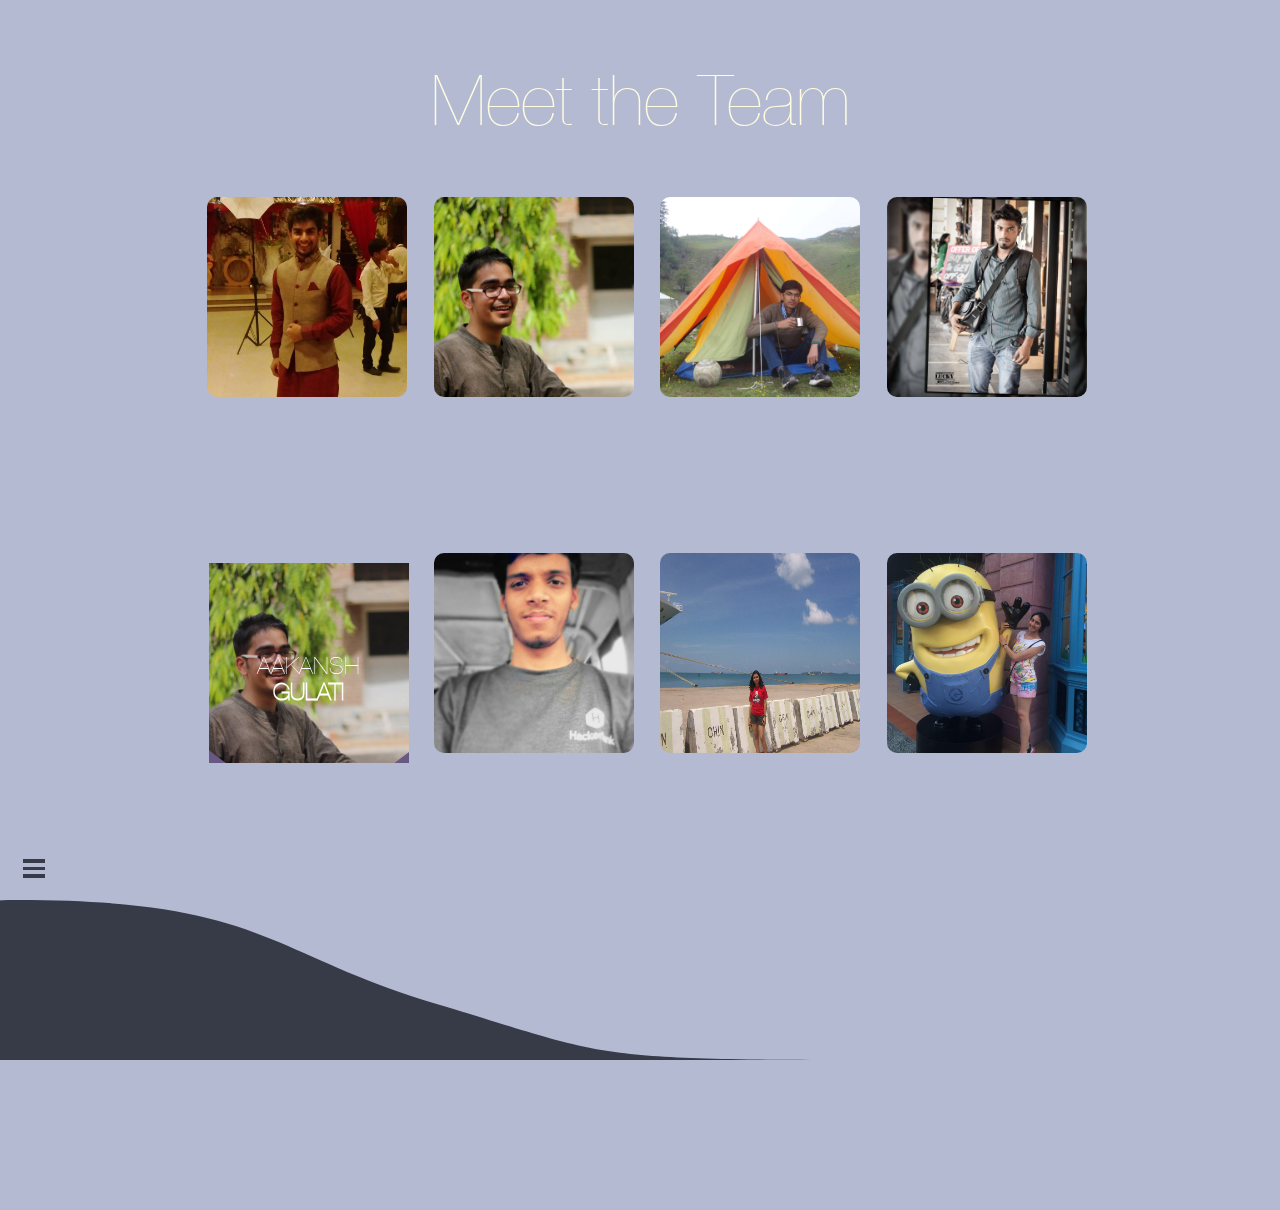
==== team.html @ fa2bdea5 "added team page, not completed yet" ====
<!DOCTYPE html>
<html lang="en" class="no-js">

<head>
    <meta charset="UTF-8" />
    <meta http-equiv="X-UA-Compatible" content="IE=edge">
    <meta name="viewport" content="width=device-width, initial-scale=1">
    <title>Team | TEDxMSIT</title>
    <link rel="stylesheet" type="text/css" href="css/bootstrap.min.css">
    <link rel="stylesheet" type="text/css" href="css/normalize.css" />
    <link rel="stylesheet" type="text/css" href="css/demo.css" />
    <link rel="stylesheet" type="text/css" href="font-awesome/css/font-awesome.min.css" />
    <link rel="stylesheet" type="text/css" href="css/menu_wave.css" />
    <script src="js/snap.svg-min.js"></script>
    <!--[if IE]>
        <script src="http://html5shiv.googlecode.com/svn/trunk/html5.js"></script>
        <![endif]-->
</head>

<body>
    <div class="intro">
        <!-- Main Menu -->
        <div class="menu-wrap">
            <nav class="menu">
                <div class="icon-list">
                    <a href="#"><i class="fa fa-fw fa-star-o"></i><span>Favorites</span></a>
                    <a href="#"><i class="fa fa-fw fa-bell-o"></i><span>Alerts</span></a>
                    <a href="#"><i class="fa fa-fw fa-envelope-o"></i><span>Messages</span></a>
                    <a href="#"><i class="fa fa-fw fa-comment-o"></i><span>Comments</span></a>
                    <a href="#"><i class="fa fa-fw fa-bar-chart-o"></i><span>Analytics</span></a>
                    <a href="#"><i class="fa fa-fw fa-newspaper-o"></i><span>Reading List</span></a>
                </div>
            </nav>
            <button class="close-button" id="close-button">Close Menu</button>
            <div class="morph-shape" id="morph-shape" data-morph-open="M0,100h1000V0c0,0-136.938,0-224,0C583,0,610.924,0,498,0C387,0,395,0,249,0C118,0,0,0,0,0V100z">
                <svg xmlns="http://www.w3.org/2000/svg" width="100%" height="100%" viewBox="0 0 1000 100" preserveAspectRatio="none">
                    <path d="M0,100h1000l0,0c0,0-136.938,0-224,0c-193,0-170.235-1.256-278-35C399,34,395,0,249,0C118,0,0,100,0,100L0,100z" />
                </svg>
            </div>
        </div>
        <button class="menu-button" id="open-button">Open Menu</button>
        <div class="content-wrap">
            <div class="content">
                <br>
                <h1>Meet the Team</h1>
                <div class="row pic-div">
                    <div class="col-md-3 pic-portion">
                        <img src="img/kunal.jpg" height="200px" width="200px">
                    </div>
                    <div class="col-md-3 pic-portion">
                        <img src="img/aakansh.jpg" height="200px" width="200px">
                    </div>
                    <div class="col-md-3 pic-portion">
                        <img src="img/chhavi.jpg" height="200px" width="200px">
                    </div>
                    <div class="col-md-3 pic-portion">
                        <img src="img/vikas.jpg" height="200px" width="200px">
                    </div>

                    <div class="col-md-3 grid pic-portion">
                        <figure class="effect-phoebe">
                            <img src="img/aakansh.jpg" height="200px" height="100px" />
                            <figcaption>
                                <h3>Aakansh <span>Gulati</span></h3>
                                <p>
                                    <a href="#"><i class="fa fa-facebook"></i></a>
                                    <a href="#"><i class="fa fa-google-plus"></i></a>
                                    <a href="#"><i class="fa fa-twitter"></i></a>
                                </p>
                            </figcaption>
                        </figure>
                    </div>

                    <div class="col-md-3 pic-portion">
                        <img src="img/manoj.jpg" height="200px" width="200px">
                    </div>
                    <div class="col-md-3 pic-portion">
                        <img src="img/shubhi.jpg" height="200px" width="200px">
                    </div>
                    <div class="col-md-3 pic-portion">
                        <img src="img/karish.jpg" height="200px" width="200px">
                    </div>
                    <div class="col-md-3 pic-portion">
                        <img src="img/manoj.jpg" height="200px" width="200px">
                    </div>
                    <div class="col-md-3 pic-portion">
                        <img src="img/manoj.jpg" height="200px" width="200px">
                    </div>
                    <div class="col-md-3 pic-portion">
                        <img src="img/manoj.jpg" height="200px" width="200px">
                    </div>
                    <div class="col-md-3 pic-portion">
                        <img src="img/manoj.jpg" height="200px" width="200px">
                    </div>
                    <div class="col-md-3 pic-portion">
                        <img src="img/manoj.jpg" height="200px" width="200px">
                    </div>
                    <div class="col-md-3 pic-portion">
                        <img src="img/manoj.jpg" height="200px" width="200px">
                    </div>
                    <div class="col-md-3 pic-portion">
                        <img src="img/manoj.jpg" height="200px" width="200px">
                    </div>
                    <div class="col-md-3 pic-portion">
                        <img src="img/manoj.jpg" height="200px" width="200px">
                    </div>
                    <div class="col-md-3 pic-portion">
                        <img src="img/manoj.jpg" height="200px" width="200px">
                    </div>
                    <div class="col-md-3 pic-portion">
                        <img src="img/manoj.jpg" height="200px" width="200px">
                    </div>
                    <div class="col-md-3 pic-portion">
                        <img src="img/manoj.jpg" height="200px" width="200px">
                    </div>
                    <div class="col-md-3 pic-portion">
                        <img src="img/manoj.jpg" height="200px" width="200px">
                    </div>
                    <div class="col-md-3 pic-portion">
                        <img src="img/manoj.jpg" height="200px" width="200px">
                    </div>
                    <div class="col-md-3 pic-portion">
                        <img src="img/manoj.jpg" height="200px" width="200px">
                    </div>
                    <div class="col-md-3 pic-portion">
                        <img src="img/manoj.jpg" height="200px" width="200px">
                    </div>
                    <div class="col-md-3 pic-portion">
                        <img src="img/manoj.jpg" height="200px" width="200px">
                    </div>
                    <div class="col-md-3 pic-portion">
                        <img src="img/manoj.jpg" height="200px" width="200px">
                    </div>
                    <div class="col-md-12 end text-center">
                        <h1>BYE</h1>
                    </div>
                </div>
            </div>
        </div>
    </div>
    <!-- /container -->
    <script src="js/classie.js"></script>
    <script src="js/main3.js"></script>
    <script>
    // For Demo purposes only (show hover effect on mobile devices)
    [].slice.call(document.querySelectorAll('a[href="#"')).forEach(function(el) {
        el.addEventListener('click', function(ev) {
            ev.preventDefault();
        });
    });
    </script>
</body>

</html>
---- css/demo.css ----
*,
*:after,
*:before {
    -webkit-box-sizing: border-box;
    box-sizing: border-box;
}

.clearfix:before,
.clearfix:after {
    content: '';
    display: table;
}

.clearfix:after {
    clear: both;
}

body {
    background: #b4bad2;
    color: #fffce1;
    font-weight: 400;
    font-size: 1em;
    font-family: 'Raleway', Arial, sans-serif;
}

a {
    color: #4e4a46;
    text-decoration: none;
    outline: none;
}

a:hover,
a:focus {
    color: #c94e50;
    outline: none;
}

button:focus {
    outline: none;
}

section {
    padding: 1em;
    text-align: center;
}


@media screen and (max-width: 40em) {
    body {
        font-size: 80%;
    }
    .codrops-header h1 {
        font-size: 2.5em;
    }
    .codrops-demos {
        max-width: 900px;
        padding: 2em 2em 0;
    }
    .related > a {
        margin: 20px 0;
    }
}

@media screen and (max-width: 25em) {
    .codrops-icon {
        font-size: 250%;
    }
    .codrops-icon span {
        display: none;
    }
}
---- css/menu_wave.css ----
html,
body,
.intro,
.content-wrap {
    overflow: hidden;
    width: 100%;
    height: 100%;
    font-family: "Helvetica Neue Ultralight";
}

@font-face {
    font-family: "Helvetica Neue Ultralight";
    font-style: normal;
    font-weight: normal;
    src: url("/fonts//helveticaneueltcomultlt.eot") format("eot"), url("/fonts//helveticaneueltcomultlt.woff") format("woff"), url("/fonts//helveticaneueltcomultlt.ttf") format("truetype"), url("/fonts//helveticaneueltcomultlt.svg#helveticaneueltcomultlt") format("svg")
}

@font-face {
    font-family: "Helvetica Neue Light";
    font-style: normal;
    font-weight: normal;
    src: url("/fonts//helveticaneueltcomlt.eot") format("eot"), url("/fonts//helveticaneueltcomlt.woff") format("woff"), url("/fonts//helveticaneueltcomlt.ttf") format("truetype"), url("/fonts//helveticaneueltcomlt.svg#helveticaneueltcomlt") format("svg")
}

.intro {
    height: 100%;
}

.menu-wrap a {
    color: #b8b7ad;
}

.menu-wrap a:hover,
.menu-wrap a:focus {
    color: #c94e50;
}

.content-wrap {
    overflow-y: scroll;
    -webkit-overflow-scrolling: touch;
    height: 100%;
}

.content {
    position: relative;
    background: #b4bad2;
    height: 100%;
    padding: 0 200px;
}

.content > h1 {
    text-align: center;
    font-size: 70px;
    font-weight: 100;
}

.content::before {
    position: absolute;
    top: 0;
    left: 0;
    z-index: 10;
    width: 100%;
    height: 100%;
    background: rgba(0, 0, 0, 0.3);
    content: '';
    opacity: 0;
    -webkit-transform: translate3d(100%, 0, 0);
    transform: translate3d(100%, 0, 0);
    -webkit-transition: opacity 0.4s, -webkit-transform 0s 0.4s;
    transition: opacity 0.4s, transform 0s 0.4s;
}

.pic-div {
    height: 40%;
    /*background-color: green;*/
    padding: 2px;
}

.pic-portion {
    height: 100%;
    padding: 10px 20px;
    /*background-color: red;*/
    /*border: 0.1em solid white;*/
}

.pic-portion > img {
    border-radius: 10px;
}



/*//////////////*/


/*Image Grid*/


/*/////////////*/

.grid {
    position: relative;
    clear: both;
    margin: 0 auto;
    list-style: none;
    text-align: center;
}


/* Common style */

.grid figure {
    position: relative;
    float: left;
    overflow: hidden;
    margin: 10px 1%;
    background: #3085a3;
    text-align: center;
    cursor: pointer;
}

.grid figure img {
    position: relative;
    display: block;
    opacity: 0.8;
}

.grid figure figcaption {
    padding: 2em;
    color: #fff;
    text-transform: uppercase;
    font-size: 1.25em;
    -webkit-backface-visibility: hidden;
    backface-visibility: hidden;
}

.grid figure figcaption::before,
.grid figure figcaption::after {
    pointer-events: none;
}

.grid figure figcaption,
.grid figure figcaption > a {
    position: absolute;
    top: 0;
    left: 0;
    width: 100%;
    height: 100%;
}


/* Anchor will cover the whole item by default */


/* For some effects it will show as a button */

.grid figure figcaption > a {
    z-index: 1000;
    text-indent: 200%;
    white-space: nowrap;
    font-size: 0;
    opacity: 0;
}

.grid figure h3 {
    word-spacing: -0.15em;
    font-weight: 300;
}

.grid figure h3 span {
    font-weight: 800;
}

.grid figure h3,
.grid figure p {
    margin: 0;
}

.grid figure p {
    letter-spacing: 1px;
    font-size: 68.5%;
}


/*-------------------------------*/


/***** Phoebe Image Effect*****/


/*-------------------------------*/

figure.effect-phoebe {
    background: #675983;
}

figure.effect-phoebe img {
    opacity: 0.85;
    -webkit-transition: opacity 0.35s;
    transition: opacity 0.35s;
}

figure.effect-phoebe:hover img {
    opacity: 0.6;
}

figure.effect-phoebe figcaption::before {
    position: absolute;
    top: 0;
    left: 0;
    width: 100%;
    height: 100%;
    background: url(../img/triangle2.svg) no-repeat center center;
    background-size: 100% 100%;
    content: '';
    -webkit-transition: opacity 0.35s, -webkit-transform 0.35s;
    transition: opacity 0.35s, transform 0.35s;
    -webkit-transform: scale3d(5, 2.5, 1);
    transform: scale3d(5, 2.5, 1);
    -webkit-transform-origin: 50% 50%;
    transform-origin: 50% 50%;
}

figure.effect-phoebe:hover figcaption::before {
    opacity: 0.6;
    -webkit-transform: scale3d(1, 1, 1);
    transform: scale3d(1, 1, 1);
}

figure.effect-phoebe h3 {
    margin-top: 1em;
    -webkit-transition: transform 0.35s;
    transition: transform 0.35s;
    -webkit-transform: translate3d(0, 40px, 0);
    transform: translate3d(0, 40px, 0);
}

figure.effect-phoebe:hover h3 {
    -webkit-transform: translate3d(0, 20px, 0);
    transform: translate3d(0, 0, 0);
}

figure.effect-phoebe p a {
    color: #fff;
    font-size: 140%;
    opacity: 0;
    position: relative;
    display: inline-block;
    -webkit-transition: opacity 0.35s, -webkit-transform 0.35s;
    transition: opacity 0.35s, transform 0.35s;
}

figure.effect-phoebe p a:first-child {
    -webkit-transform: translate3d(-60px, -60px, 0);
    transform: translate3d(-60px, -60px, 0);
}

figure.effect-phoebe p a:nth-child(2) {
    -webkit-transform: translate3d(0, 60px, 0);
    transform: translate3d(0, 60px, 0);
}

figure.effect-phoebe p a:nth-child(3) {
    -webkit-transform: translate3d(60px, -60px, 0);
    transform: translate3d(60px, -60px, 0);
}

figure.effect-phoebe:hover p a {
    opacity: 1;
    -webkit-transform: translate3d(0, 0, 0);
    transform: translate3d(0, 0, 0);
}


/*//////////////////*/


/*//////////////////*/


/*DON'T TOUCH*/


/* Menu Button */

.menu-button {
    position: fixed;
    float: left;
    bottom: 0;
    z-index: 1000;
    margin: 1em;
    padding: 0;
    width: 2.5em;
    height: 2.25em;
    border: none;
    text-indent: 2.5em;
    font-size: 1.5em;
    color: transparent;
    background: transparent;
}

.menu-button::before {
    position: absolute;
    top: 0.5em;
    right: 0.5em;
    bottom: 0.5em;
    left: 0.5em;
    background: linear-gradient(#373a47 20%, transparent 20%, transparent 40%, #373a47 40%, #373a47 60%, transparent 60%, transparent 80%, #373a47 80%);
    content: '';
}

.menu-button:hover {
    opacity: 0.6;
}


/* Close Button */

.close-button {
    width: 16px;
    height: 16px;
    position: absolute;
    right: 1em;
    top: 1em;
    overflow: hidden;
    text-indent: 16px;
    border: none;
    z-index: 1001;
    background: transparent;
    color: transparent;
}

.close-button::before,
.close-button::after {
    content: '';
    position: absolute;
    width: 2px;
    height: 100%;
    top: 0;
    left: 50%;
    background: #888;
}

.close-button::before {
    -webkit-transform: rotate(45deg);
    transform: rotate(45deg);
}

.close-button::after {
    -webkit-transform: rotate(-45deg);
    transform: rotate(-45deg);
}


/* Menu */

.menu-wrap {
    position: absolute;
    bottom: 0;
    left: 0;
    z-index: 1001;
    width: 100%;
    height: 160px;
    font-size: 1.15em;
    -webkit-transform: translate3d(0, 160px, 0);
    transform: translate3d(0, 160px, 0);
    -webkit-transition: -webkit-transform 0.4s;
    transition: transform 0.4s;
}

.menu {
    position: absolute;
    width: 100%;
    z-index: 1000;
    text-align: center;
    top: 50%;
    padding: 0 1.5em;
    -webkit-transform: translate3d(0, -50%, 0);
    transform: translate3d(0, -50%, 0);
}

.icon-list a,
.close-button {
    opacity: 0;
    -webkit-transform: translate3d(0, 200px, 0);
    transform: translate3d(0, 200px, 0);
    -webkit-transition: opacity 0.4s, -webkit-transform 0.4s;
    transition: opacity 0.4s, transform 0.4s;
}

.icon-list a {
    display: inline-block;
    padding: 0.8em;
    font-size: 20px;
}

.icon-list a i {
    vertical-align: middle;
}

.icon-list a span {
    display: inline-block;
    margin-left: 10px;
    font-size: 0.75em;
    vertical-align: middle;
    font-weight: 700;
    letter-spacing: 1px;
}


/* Morph Shape */

.morph-shape {
    position: absolute;
    width: 100%;
    width: calc(100% + 400px);
    height: 100%;
    top: 0;
    left: 0;
    fill: #373a47;
    -webkit-transition: -webkit-transform 0.4s;
    transition: transform 0.4s;
    -webkit-transform: translate3d(-400px, 0, 0);
    transform: translate3d(-400px, 0, 0);
}


/* Shown menu */

.show-menu .menu-wrap,
.show-menu .icon-list a,
.show-menu .close-button,
.show-menu .morph-shape,
.show-menu .content::before {
    -webkit-transform: translate3d(0, 0, 0);
    transform: translate3d(0, 0, 0);
}

.show-menu .menu-wrap,
.show-menu .content::before {
    -webkit-transition-delay: 0s;
    transition-delay: 0s;
}

.show-menu .icon-list a,
.show-menu .close-button,
.show-menu .content::before {
    opacity: 1;
}

.show-menu .icon-list a:nth-child(2) {
    -webkit-transition-delay: 0.05s;
    transition-delay: 0.05s;
}

.show-menu .icon-list a:nth-child(3) {
    -webkit-transition-delay: 0.1s;
    transition-delay: 0.1s;
}

.show-menu .icon-list a:nth-child(4) {
    -webkit-transition-delay: 0.15s;
    transition-delay: 0.15s;
}

.show-menu .icon-list a:nth-child(5) {
    -webkit-transition-delay: 0.2s;
    transition-delay: 0.2s;
}

.show-menu .icon-list a:nth-child(6) {
    -webkit-transition-delay: 0.25s;
    transition-delay: 0.25s;
}

.show-menu .close-button {
    -webkit-transition-delay: 0.3s;
    transition-delay: 0.3s;
}

.show-menu .content::before {
    -webkit-transition: opacity 0.4s;
    transition: opacity 0.4s;
}
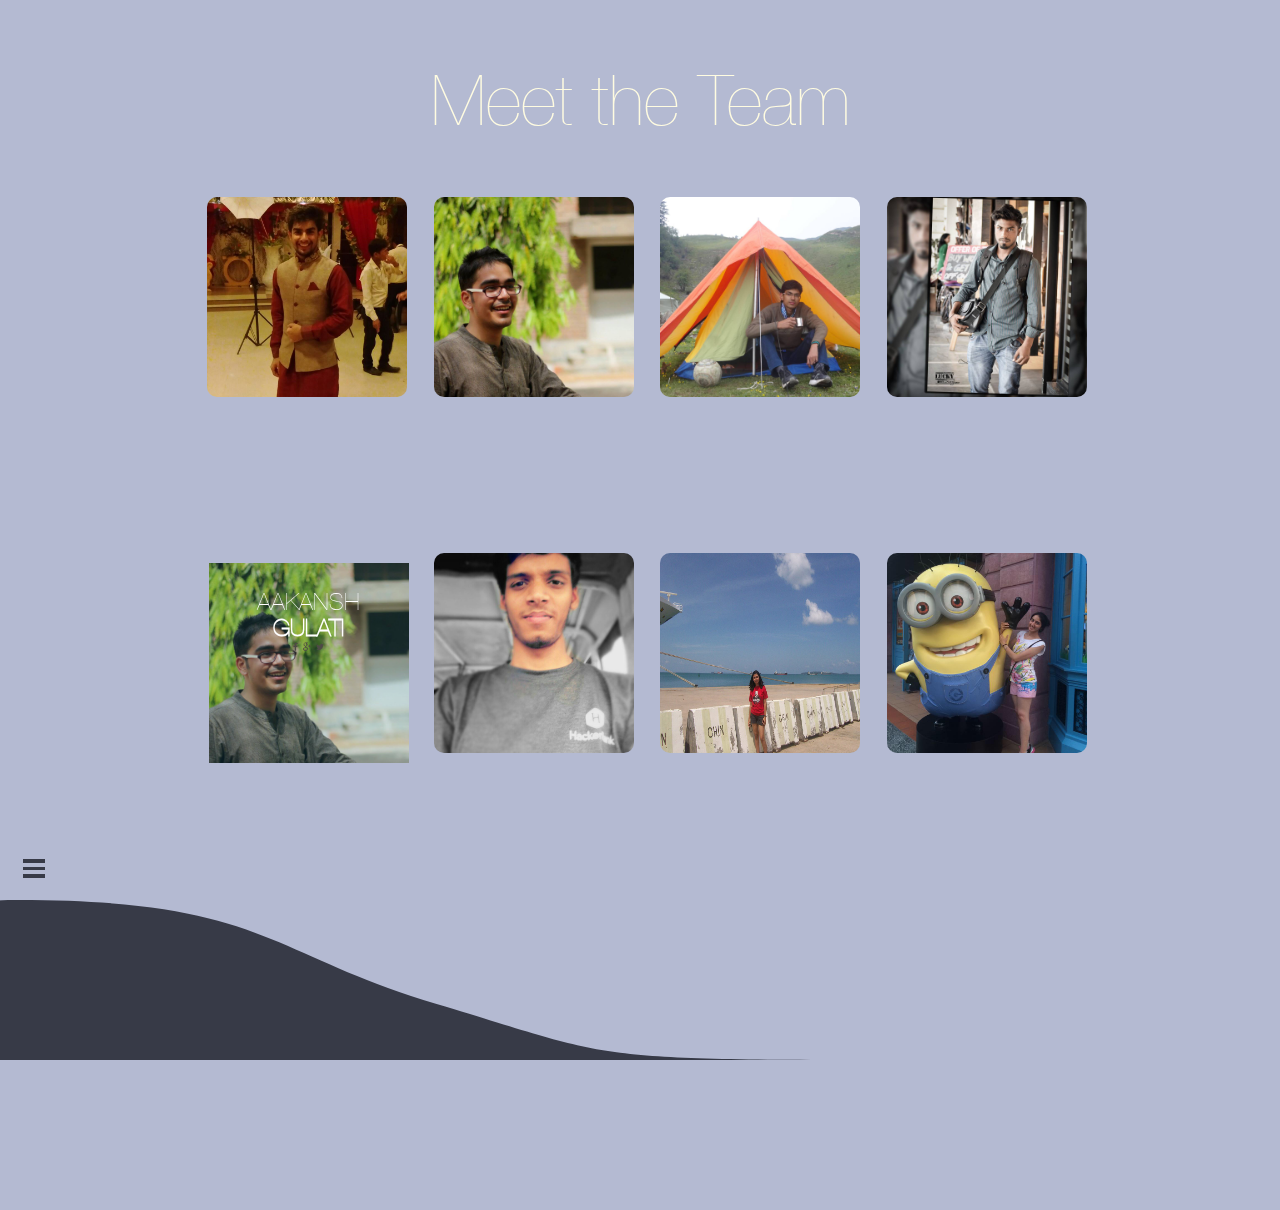
==== commit ca605e84: "small fix" ====
--- a/team.html
+++ b/team.html
@@ -10,7 +10,7 @@
     <link rel="stylesheet" type="text/css" href="css/normalize.css" />
     <link rel="stylesheet" type="text/css" href="css/demo.css" />
     <link rel="stylesheet" type="text/css" href="font-awesome/css/font-awesome.min.css" />
-    <link rel="stylesheet" type="text/css" href="css/menu_wave.css" />
+    <link rel="stylesheet" type="text/css" href="css/team.css" />
     <script src="js/snap.svg-min.js"></script>
     <!--[if IE]>
         <script src="http://html5shiv.googlecode.com/svn/trunk/html5.js"></script>
--- a/css/demo.css
+++ b/css/demo.css
@@ -1,3 +1,7 @@
+html {
+    font-family: "Helvetica Neue Light"!important;
+}
+
 
 *,
 *:after,
@@ -21,7 +25,7 @@
     color: #fffce1;
     font-weight: 400;
     font-size: 1em;
-    font-family: 'Raleway', Arial, sans-serif;
+    font-family: "Helvetica Neue Light"!important;
 }
 
 a {
--- a/css/team.css
+++ b/css/team.css
@@ -0,0 +1,495 @@
+html,
+body,
+.intro,
+.content-wrap {
+    overflow: hidden;
+    width: 100%;
+    height: 100%;
+    font-family: "Helvetica Neue Ultralight"!important;
+}
+
+@font-face {
+    font-family: "Helvetica Neue Ultralight";
+    font-style: normal;
+    font-weight: normal;
+    src: url("/fonts//helveticaneueltcomultlt.eot") format("eot"), url("/fonts//helveticaneueltcomultlt.woff") format("woff"), url("/fonts//helveticaneueltcomultlt.ttf") format("truetype"), url("/fonts//helveticaneueltcomultlt.svg#helveticaneueltcomultlt") format("svg")
+}
+
+@font-face {
+    font-family: "Helvetica Neue Light";
+    font-style: normal;
+    font-weight: normal;
+    src: url("/fonts//helveticaneueltcomlt.eot") format("eot"), url("/fonts//helveticaneueltcomlt.woff") format("woff"), url("/fonts//helveticaneueltcomlt.ttf") format("truetype"), url("/fonts//helveticaneueltcomlt.svg#helveticaneueltcomlt") format("svg")
+}
+
+.intro {
+    height: 100%;
+}
+
+.menu-wrap a {
+    color: #b8b7ad;
+}
+
+.menu-wrap a:hover,
+.menu-wrap a:focus {
+    color: #c94e50;
+}
+
+.content-wrap {
+    overflow-y: scroll;
+    -webkit-overflow-scrolling: touch;
+    height: 100%;
+}
+
+.content {
+    position: relative;
+    background: #b4bad2;
+    height: 100%;
+    padding: 0 200px;
+}
+
+.content > h1 {
+    text-align: center;
+    font-size: 70px;
+    font-weight: 100;
+}
+
+.content::before {
+    position: absolute;
+    top: 0;
+    left: 0;
+    z-index: 10;
+    width: 100%;
+    height: 100%;
+    background: rgba(0, 0, 0, 0.3);
+    content: '';
+    opacity: 0;
+    -webkit-transform: translate3d(100%, 0, 0);
+    transform: translate3d(100%, 0, 0);
+    -webkit-transition: opacity 0.4s, -webkit-transform 0s 0.4s;
+    transition: opacity 0.4s, transform 0s 0.4s;
+}
+
+.pic-div {
+    height: 40%;
+    /*background-color: green;*/
+    padding: 2px;
+}
+
+.pic-portion {
+    height: 100%;
+    padding: 10px 20px;
+    /*background-color: red;*/
+    /*border: 0.1em solid white;*/
+}
+
+.pic-portion > img {
+    border-radius: 10px;
+}
+
+
+/*//////////////*/
+
+
+/*Image Grid*/
+
+
+/*/////////////*/
+
+.grid {
+    position: relative;
+    clear: both;
+    margin: 0 auto;
+    list-style: none;
+    text-align: center;
+}
+
+
+/* Common style */
+
+.grid figure {
+    position: relative;
+    float: left;
+    overflow: hidden;
+    margin: 10px 1%;
+    background: #3085a3;
+    text-align: center;
+    cursor: pointer;
+}
+
+.grid figure img {
+    position: relative;
+    display: block;
+    opacity: 0.8;
+}
+
+.grid figure figcaption {
+    padding: 2em;
+    color: #fff;
+    text-transform: uppercase;
+    font-size: 1.25em;
+    -webkit-backface-visibility: hidden;
+    backface-visibility: hidden;
+}
+
+.grid figure figcaption::before,
+.grid figure figcaption::after {
+    pointer-events: none;
+}
+
+.grid figure figcaption,
+.grid figure figcaption > a {
+    position: absolute;
+    top: 0;
+    left: 0;
+    width: 100%;
+    height: 100%;
+}
+
+
+/* Anchor will cover the whole item by default */
+
+
+/* For some effects it will show as a button */
+
+.grid figure figcaption > a {
+    z-index: 1000;
+    text-indent: 200%;
+    white-space: nowrap;
+    font-size: 0;
+    opacity: 0;
+}
+
+.grid figure h3 {
+    word-spacing: -0.15em;
+    font-weight: 300;
+}
+
+.grid figure h3 span {
+    font-weight: 800;
+}
+
+.grid figure h3,
+.grid figure p {
+    margin: 0;
+}
+
+.grid figure p {
+    letter-spacing: 1px;
+    font-size: 68.5%;
+}
+
+
+/*///////////////////*/
+/*Winston effect*/
+/*//////////////////*/
+
+figure.effect-winston {
+    background: #162633;
+    text-align: left;
+}
+
+figure.effect-winston img {
+    -webkit-transition: opacity 0.45s;
+    transition: opacity 0.45s;
+    -webkit-backface-visibility: hidden;
+    backface-visibility: hidden;
+}
+
+figure.effect-winston figcaption::before {
+    position: absolute;
+    top: 0;
+    left: 0;
+    width: 100%;
+    height: 100%;
+    background: url(../img/triangle.svg) no-repeat center center;
+    background-size: 100% 100%;
+    content: '';
+    -webkit-transition: opacity 0.45s, -webkit-transform 0.45s;
+    transition: opacity 0.45s, transform 0.45s;
+    -webkit-transform: rotate3d(0, 0, 1, 45deg);
+    transform: rotate3d(0, 0, 1, 45deg);
+    -webkit-transform-origin: 0 100%;
+    transform-origin: 0 100%;
+}
+
+figure.effect-winston h2 {
+    -webkit-transition: -webkit-transform 0.35s;
+    transition: transform 0.35s;
+    -webkit-transform: translate3d(0, 20px, 0);
+    transform: translate3d(0, 20px, 0);
+}
+
+figure.effect-winston p {
+    position: absolute;
+    right: 0;
+    bottom: 0;
+    padding: 0 1.5em 7% 0;
+}
+
+figure.effect-winston a {
+    margin: 0 10px;
+    color: #5d504f;
+    font-size: 170%;
+}
+
+figure.effect-winston a:hover,
+figure.effect-winston a:focus {
+    color: #cc6055;
+}
+
+figure.effect-winston p a i {
+    opacity: 0;
+    -webkit-transition: opacity 0.35s, -webkit-transform 0.35s;
+    transition: opacity 0.35s, transform 0.35s;
+    -webkit-transform: translate3d(0, 50px, 0);
+    transform: translate3d(0, 50px, 0);
+}
+
+figure.effect-winston:hover img {
+    opacity: 0.6;
+}
+
+figure.effect-winston:hover h2 {
+    -webkit-transform: translate3d(0, 0, 0);
+    transform: translate3d(0, 0, 0);
+}
+
+figure.effect-winston:hover figcaption::before {
+    opacity: 0.7;
+    -webkit-transform: rotate3d(0, 0, 1, 20deg);
+    transform: rotate3d(0, 0, 1, 20deg);
+}
+
+figure.effect-winston:hover p i {
+    opacity: 1;
+    -webkit-transform: translate3d(0, 0, 0);
+    transform: translate3d(0, 0, 0);
+}
+
+figure.effect-winston:hover p a:nth-child(3) i {
+    -webkit-transition-delay: 0.05s;
+    transition-delay: 0.05s;
+}
+
+figure.effect-winston:hover p a:nth-child(2) i {
+    -webkit-transition-delay: 0.1s;
+    transition-delay: 0.1s;
+}
+
+figure.effect-winston:hover p a:first-child i {
+    -webkit-transition-delay: 0.15s;
+    transition-delay: 0.15s;
+}
+
+
+/*//////////////////*/
+
+
+/*//////////////////*/
+
+
+/*DON'T TOUCH*/
+
+
+/* Menu Button */
+
+.menu-button {
+    position: fixed;
+    float: left;
+    bottom: 0;
+    z-index: 1000;
+    margin: 1em;
+    padding: 0;
+    width: 2.5em;
+    height: 2.25em;
+    border: none;
+    text-indent: 2.5em;
+    font-size: 1.5em;
+    color: transparent;
+    background: transparent;
+}
+
+.menu-button::before {
+    position: absolute;
+    top: 0.5em;
+    right: 0.5em;
+    bottom: 0.5em;
+    left: 0.5em;
+    background: linear-gradient(#373a47 20%, transparent 20%, transparent 40%, #373a47 40%, #373a47 60%, transparent 60%, transparent 80%, #373a47 80%);
+    content: '';
+}
+
+.menu-button:hover {
+    opacity: 0.6;
+}
+
+
+/* Close Button */
+
+.close-button {
+    width: 16px;
+    height: 16px;
+    position: absolute;
+    right: 1em;
+    top: 1em;
+    overflow: hidden;
+    text-indent: 16px;
+    border: none;
+    z-index: 1001;
+    background: transparent;
+    color: transparent;
+}
+
+.close-button::before,
+.close-button::after {
+    content: '';
+    position: absolute;
+    width: 2px;
+    height: 100%;
+    top: 0;
+    left: 50%;
+    background: #888;
+}
+
+.close-button::before {
+    -webkit-transform: rotate(45deg);
+    transform: rotate(45deg);
+}
+
+.close-button::after {
+    -webkit-transform: rotate(-45deg);
+    transform: rotate(-45deg);
+}
+
+
+/* Menu */
+
+.menu-wrap {
+    position: absolute;
+    bottom: 0;
+    left: 0;
+    z-index: 1001;
+    width: 100%;
+    height: 160px;
+    font-size: 1.15em;
+    -webkit-transform: translate3d(0, 160px, 0);
+    transform: translate3d(0, 160px, 0);
+    -webkit-transition: -webkit-transform 0.4s;
+    transition: transform 0.4s;
+}
+
+.menu {
+    position: absolute;
+    width: 100%;
+    z-index: 1000;
+    text-align: center;
+    top: 50%;
+    padding: 0 1.5em;
+    -webkit-transform: translate3d(0, -50%, 0);
+    transform: translate3d(0, -50%, 0);
+}
+
+.icon-list a,
+.close-button {
+    opacity: 0;
+    -webkit-transform: translate3d(0, 200px, 0);
+    transform: translate3d(0, 200px, 0);
+    -webkit-transition: opacity 0.4s, -webkit-transform 0.4s;
+    transition: opacity 0.4s, transform 0.4s;
+}
+
+.icon-list a {
+    display: inline-block;
+    padding: 0.8em;
+    font-size: 20px;
+}
+
+.icon-list a i {
+    vertical-align: middle;
+}
+
+.icon-list a span {
+    display: inline-block;
+    margin-left: 10px;
+    font-size: 0.75em;
+    vertical-align: middle;
+    font-weight: 700;
+    letter-spacing: 1px;
+}
+
+
+/* Morph Shape */
+
+.morph-shape {
+    position: absolute;
+    width: 100%;
+    width: calc(100% + 400px);
+    height: 100%;
+    top: 0;
+    left: 0;
+    fill: #373a47;
+    -webkit-transition: -webkit-transform 0.4s;
+    transition: transform 0.4s;
+    -webkit-transform: translate3d(-400px, 0, 0);
+    transform: translate3d(-400px, 0, 0);
+}
+
+
+/* Shown menu */
+
+.show-menu .menu-wrap,
+.show-menu .icon-list a,
+.show-menu .close-button,
+.show-menu .morph-shape,
+.show-menu .content::before {
+    -webkit-transform: translate3d(0, 0, 0);
+    transform: translate3d(0, 0, 0);
+}
+
+.show-menu .menu-wrap,
+.show-menu .content::before {
+    -webkit-transition-delay: 0s;
+    transition-delay: 0s;
+}
+
+.show-menu .icon-list a,
+.show-menu .close-button,
+.show-menu .content::before {
+    opacity: 1;
+}
+
+.show-menu .icon-list a:nth-child(2) {
+    -webkit-transition-delay: 0.05s;
+    transition-delay: 0.05s;
+}
+
+.show-menu .icon-list a:nth-child(3) {
+    -webkit-transition-delay: 0.1s;
+    transition-delay: 0.1s;
+}
+
+.show-menu .icon-list a:nth-child(4) {
+    -webkit-transition-delay: 0.15s;
+    transition-delay: 0.15s;
+}
+
+.show-menu .icon-list a:nth-child(5) {
+    -webkit-transition-delay: 0.2s;
+    transition-delay: 0.2s;
+}
+
+.show-menu .icon-list a:nth-child(6) {
+    -webkit-transition-delay: 0.25s;
+    transition-delay: 0.25s;
+}
+
+.show-menu .close-button {
+    -webkit-transition-delay: 0.3s;
+    transition-delay: 0.3s;
+}
+
+.show-menu .content::before {
+    -webkit-transition: opacity 0.4s;
+    transition: opacity 0.4s;
+}
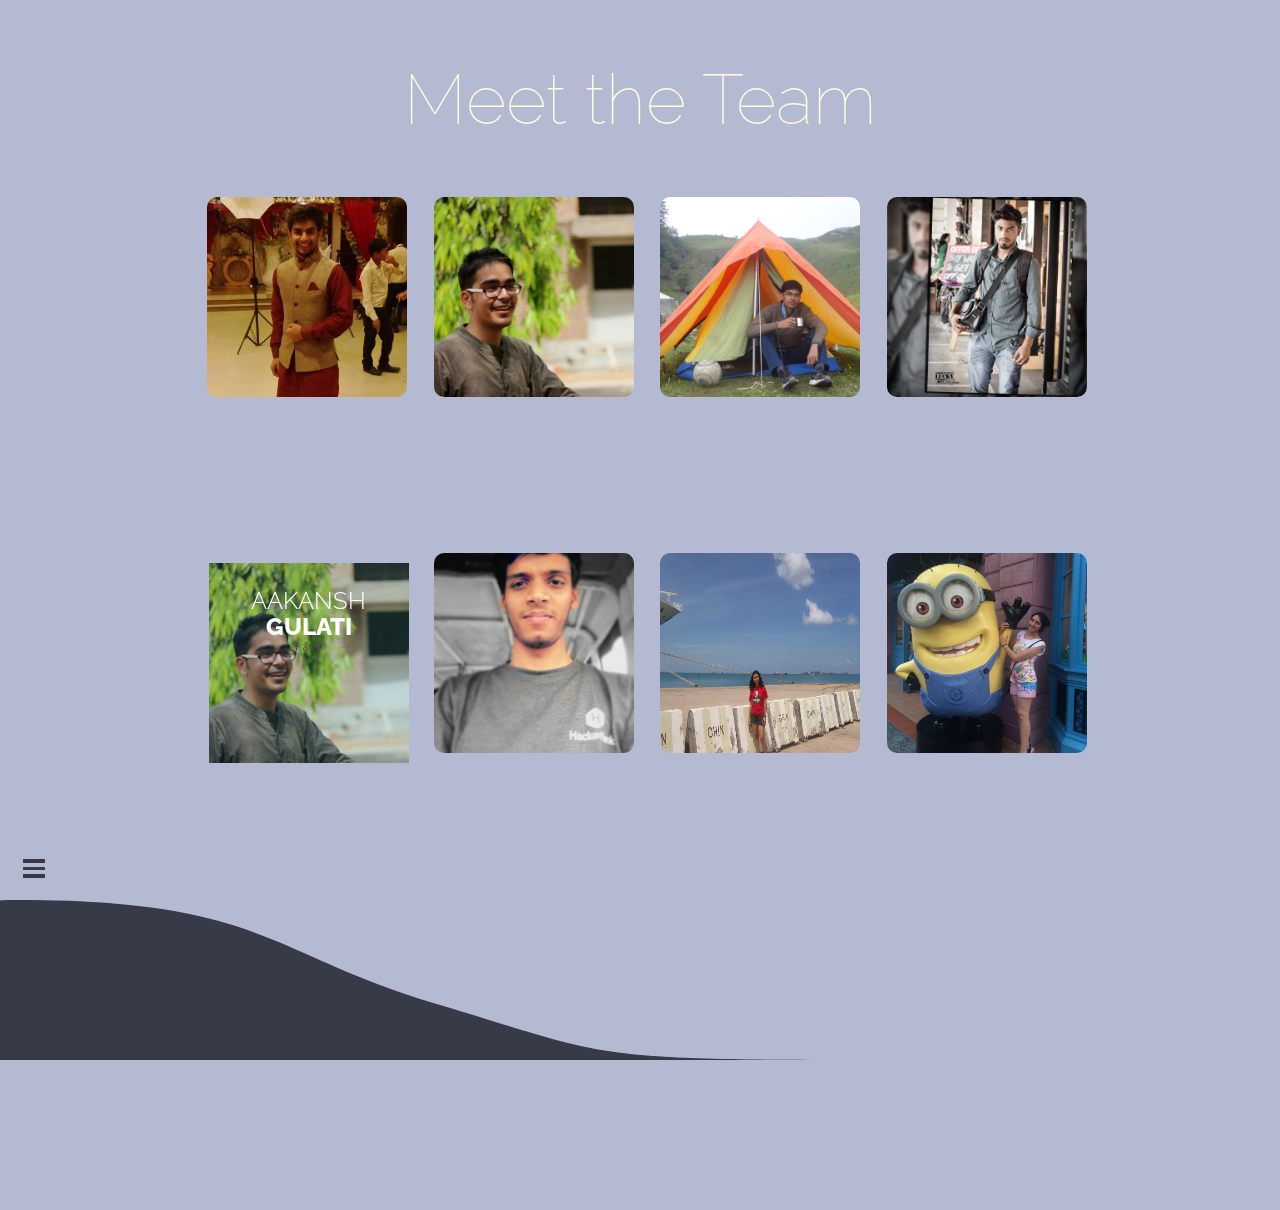
==== commit 54bb087d: "font changed to raleway" ====
--- a/team.html
+++ b/team.html
@@ -11,6 +11,7 @@
     <link rel="stylesheet" type="text/css" href="css/demo.css" />
     <link rel="stylesheet" type="text/css" href="font-awesome/css/font-awesome.min.css" />
     <link rel="stylesheet" type="text/css" href="css/team.css" />
+    <link href='https://fonts.googleapis.com/css?family=Raleway:400,300' rel='stylesheet' type='text/css'>
     <script src="js/snap.svg-min.js"></script>
     <!--[if IE]>
         <script src="http://html5shiv.googlecode.com/svn/trunk/html5.js"></script>
--- a/css/demo.css
+++ b/css/demo.css
@@ -1,5 +1,5 @@
 html {
-    font-family: "Helvetica Neue Light"!important;
+    font-family: 'Raleway', sans-serif;
 }
 
 
@@ -25,7 +25,7 @@
     color: #fffce1;
     font-weight: 400;
     font-size: 1em;
-    font-family: "Helvetica Neue Light"!important;
+    font-family: 'Raleway', sans-serif;
 }
 
 a {
--- a/css/team.css
+++ b/css/team.css
@@ -5,21 +5,7 @@
     overflow: hidden;
     width: 100%;
     height: 100%;
-    font-family: "Helvetica Neue Ultralight"!important;
-}
-
-@font-face {
-    font-family: "Helvetica Neue Ultralight";
-    font-style: normal;
-    font-weight: normal;
-    src: url("/fonts//helveticaneueltcomultlt.eot") format("eot"), url("/fonts//helveticaneueltcomultlt.woff") format("woff"), url("/fonts//helveticaneueltcomultlt.ttf") format("truetype"), url("/fonts//helveticaneueltcomultlt.svg#helveticaneueltcomultlt") format("svg")
-}
-
-@font-face {
-    font-family: "Helvetica Neue Light";
-    font-style: normal;
-    font-weight: normal;
-    src: url("/fonts//helveticaneueltcomlt.eot") format("eot"), url("/fonts//helveticaneueltcomlt.woff") format("woff"), url("/fonts//helveticaneueltcomlt.ttf") format("truetype"), url("/fonts//helveticaneueltcomlt.svg#helveticaneueltcomlt") format("svg")
+    font-family: 'Raleway', sans-serif;
 }
 
 .intro {
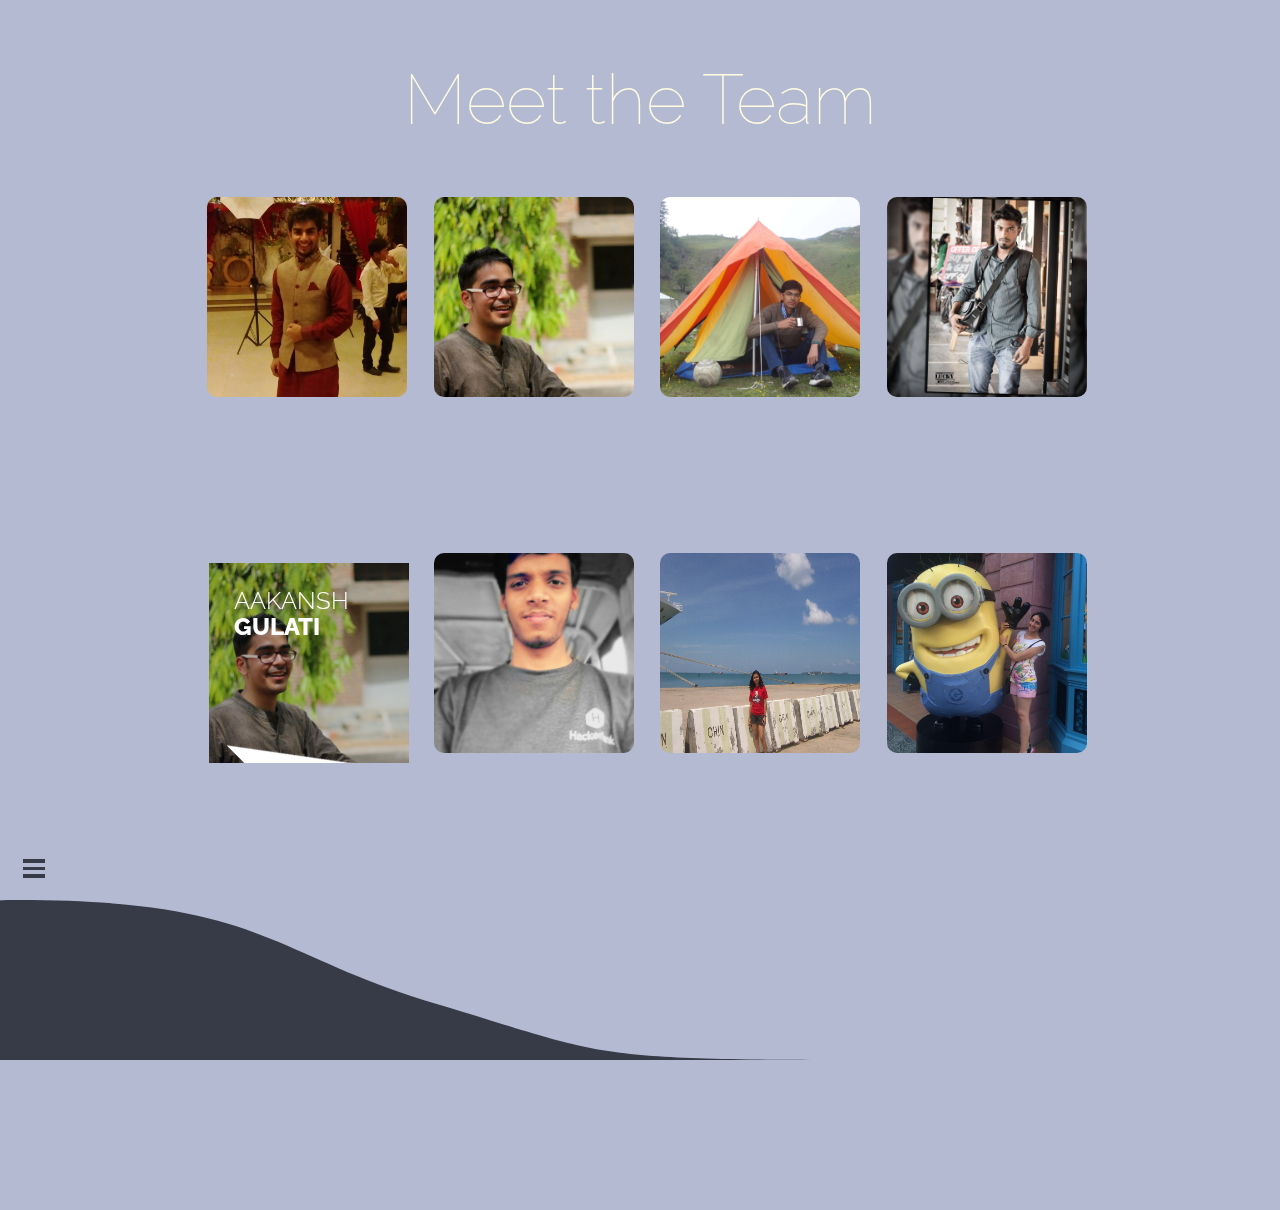
==== commit 2188c573: "triangle from bottom" ====
--- a/team.html
+++ b/team.html
@@ -59,7 +59,7 @@
                     </div>
 
                     <div class="col-md-3 grid pic-portion">
-                        <figure class="effect-phoebe">
+                        <figure class="effect-winston">
                             <img src="img/aakansh.jpg" height="200px" height="100px" />
                             <figcaption>
                                 <h3>Aakansh <span>Gulati</span></h3>
--- a/css/demo.css
+++ b/css/demo.css
@@ -1,7 +1,6 @@
 html {
     font-family: 'Raleway', sans-serif;
 }
-
 
 *,
 *:after,
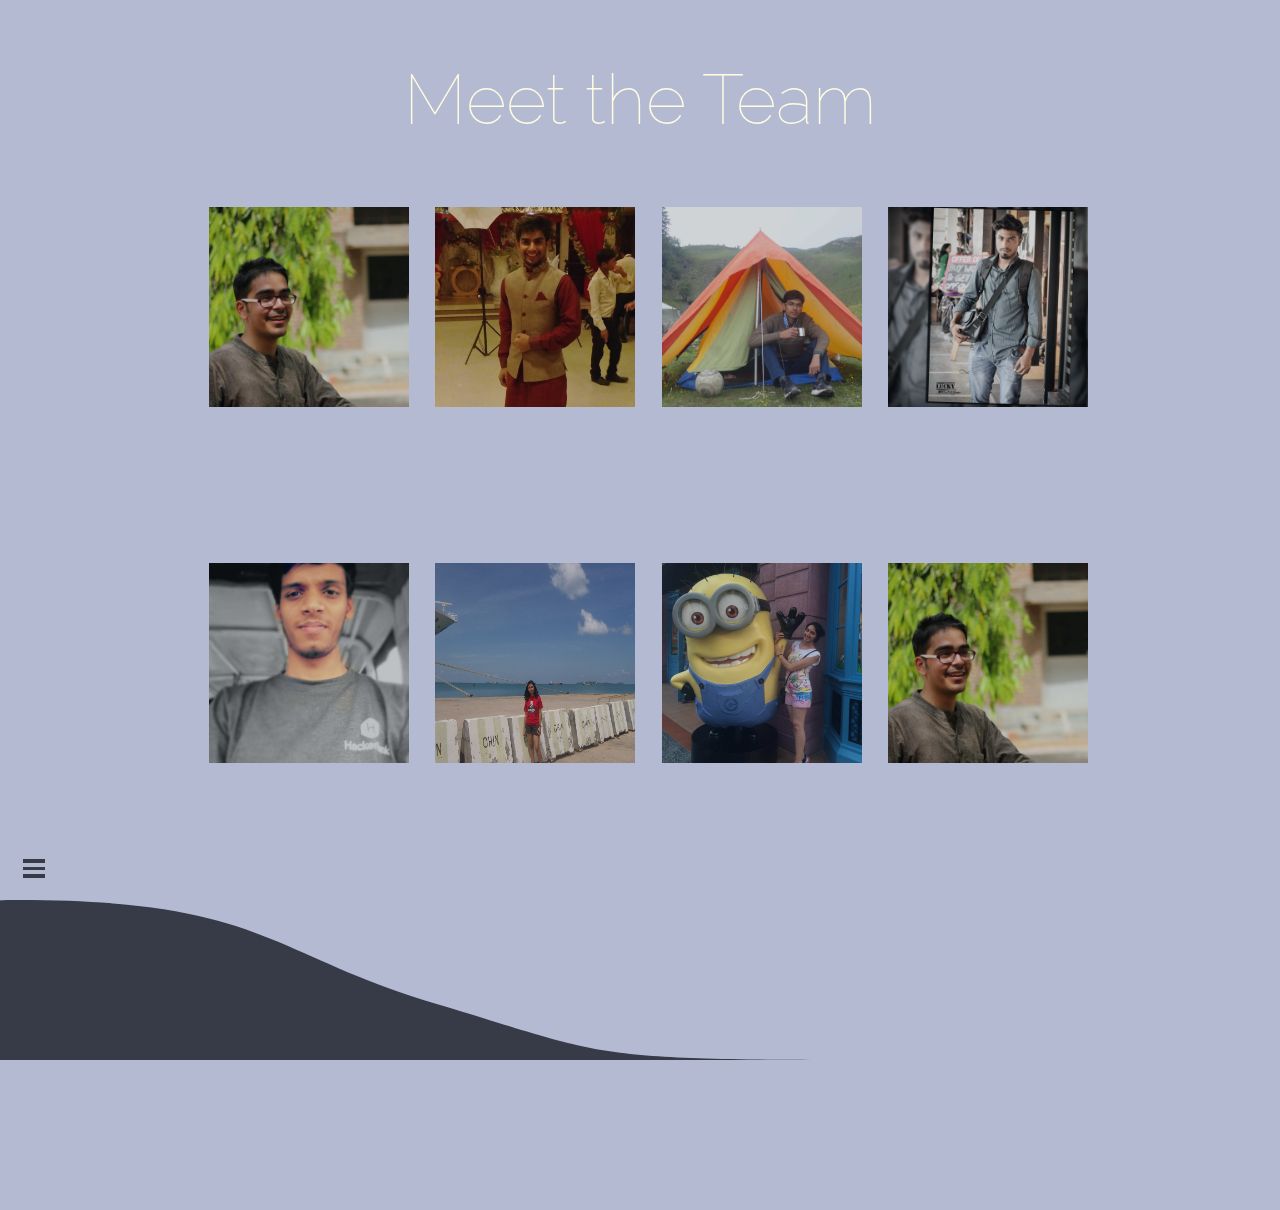
==== commit 47e67430: "Effect added" ====
--- a/team.html
+++ b/team.html
@@ -45,33 +45,315 @@
                 <br>
                 <h1>Meet the Team</h1>
                 <div class="row pic-div">
-                    <div class="col-md-3 pic-portion">
-                        <img src="img/kunal.jpg" height="200px" width="200px">
-                    </div>
-                    <div class="col-md-3 pic-portion">
-                        <img src="img/aakansh.jpg" height="200px" width="200px">
-                    </div>
-                    <div class="col-md-3 pic-portion">
-                        <img src="img/chhavi.jpg" height="200px" width="200px">
-                    </div>
-                    <div class="col-md-3 pic-portion">
-                        <img src="img/vikas.jpg" height="200px" width="200px">
-                    </div>
-
-                    <div class="col-md-3 grid pic-portion">
-                        <figure class="effect-winston">
-                            <img src="img/aakansh.jpg" height="200px" height="100px" />
-                            <figcaption>
-                                <h3>Aakansh <span>Gulati</span></h3>
-                                <p>
-                                    <a href="#"><i class="fa fa-facebook"></i></a>
-                                    <a href="#"><i class="fa fa-google-plus"></i></a>
-                                    <a href="#"><i class="fa fa-twitter"></i></a>
-                                </p>
-                            </figcaption>
-                        </figure>
-                    </div>
-
+                        <!--
+                    <div class="col-md-3 pic-portion">
+    <img src="img/kunal.jpg" height="200px" width="200px">
+</div>
+<div class="col-md-3 pic-portion">
+    <img src="img/aakansh.jpg" height="200px" width="200px">
+</div>
+<div class="col-md-3 pic-portion">
+    <img src="img/chhavi.jpg" height="200px" width="200px">
+</div>
+<div class="col-md-3 pic-portion">
+    <img src="img/vikas.jpg" height="200px" width="200px">
+</div>
+ -->
+                        <div class="col-md-3 grid pic-portion ">
+                            <figure class="effect-winston">
+                                <img src="img/aakansh.jpg" height="200px" height="100px" />
+                                <figcaption class=" hide1">
+                                    <h3>Aakansh <span>Gulati</span></h3>
+                                    <h5>Technical Head</h5>
+                                    <p>
+                                        <a href="#"><i class="fa fa-facebook"></i></a>
+                                        <a href="#"><i class="fa fa-google-plus"></i></a>
+                                        <a href="#"><i class="fa fa-twitter"></i></a>
+                                    </p>
+                                </figcaption>
+                            </figure>
+                        </div>
+                        <div class="col-md-3 grid pic-portion ">
+                            <figure class="effect-winston">
+                                <img src="img/kunal.jpg" height="200px" height="100px" />
+                                <figcaption class=" hide1">
+                                    <h3>Aakansh <span>Gulati</span></h3>
+                                    <h5>Technical Head</h5>
+                                    <p>
+                                        <a href="#"><i class="fa fa-facebook"></i></a>
+                                        <a href="#"><i class="fa fa-google-plus"></i></a>
+                                        <a href="#"><i class="fa fa-twitter"></i></a>
+                                    </p>
+                                </figcaption>
+                            </figure>
+                        </div>
+                        <div class="col-md-3 grid pic-portion ">
+                            <figure class="effect-winston">
+                                <img src="img/chhavi.jpg" height="200px" height="100px" />
+                                <figcaption class=" hide1">
+                                    <h3>Aakansh <span>Gulati</span></h3>
+                                    <h5>Technical Head</h5>
+                                    <p>
+                                        <a href="#"><i class="fa fa-facebook"></i></a>
+                                        <a href="#"><i class="fa fa-google-plus"></i></a>
+                                        <a href="#"><i class="fa fa-twitter"></i></a>
+                                    </p>
+                                </figcaption>
+                            </figure>
+                        </div>
+                        <div class="col-md-3 grid pic-portion ">
+                            <figure class="effect-winston">
+                                <img src="img/vikas.jpg" height="200px" height="100px" />
+                                <figcaption class=" hide1">
+                                    <h3>Aakansh <span>Gulati</span></h3>
+                                    <h5>Technical Head</h5>
+                                    <p>
+                                        <a href="#"><i class="fa fa-facebook"></i></a>
+                                        <a href="#"><i class="fa fa-google-plus"></i></a>
+                                        <a href="#"><i class="fa fa-twitter"></i></a>
+                                    </p>
+                                </figcaption>
+                            </figure>
+                        </div>
+                        <div class="col-md-3 grid pic-portion ">
+                            <figure class="effect-winston">
+                                <img src="img/manoj.jpg" height="200px" height="100px" />
+                                <figcaption class=" hide1">
+                                    <h3>Manoj <span>Pandey Rocks!!</span></h3>
+                                    <h5>Technical Head</h5>
+                                    <p>
+                                        <a href="#"><i class="fa fa-facebook"></i></a>
+                                        <a href="#"><i class="fa fa-google-plus"></i></a>
+                                        <a href="#"><i class="fa fa-twitter"></i></a>
+                                    </p>
+                                </figcaption>
+                            </figure>
+                        </div>
+                        <div class="col-md-3 grid pic-portion ">
+                            <figure class="effect-winston">
+                                <img src="img/shubhi.jpg" height="200px" height="100px" />
+                                <figcaption class=" hide1">
+                                    <h3>Shubhi <span>Ahluwalia</span></h3>
+                                    <h5>Technical Head</h5>
+                                    <p>
+                                        <a href="#"><i class="fa fa-facebook"></i></a>
+                                        <a href="#"><i class="fa fa-google-plus"></i></a>
+                                        <a href="#"><i class="fa fa-twitter"></i></a>
+                                    </p>
+                                </figcaption>
+                            </figure>
+                        </div>
+                        <div class="col-md-3 grid pic-portion ">
+                            <figure class="effect-winston">
+                                <img src="img/karish.jpg" height="200px" height="100px" />
+                                <figcaption class=" hide1">
+                                    <h3>Aakansh <span>Gulati</span></h3>
+                                    <h5>Technical Head</h5>
+                                    <p>
+                                        <a href="#"><i class="fa fa-facebook"></i></a>
+                                        <a href="#"><i class="fa fa-google-plus"></i></a>
+                                        <a href="#"><i class="fa fa-twitter"></i></a>
+                                    </p>
+                                </figcaption>
+                            </figure>
+                        </div>
+                        <div class="col-md-3 grid pic-portion ">
+                            <figure class="effect-winston">
+                                <img src="img/aakansh.jpg" height="200px" height="100px" />
+                                <figcaption class=" hide1">
+                                    <h3>Aakansh <span>Gulati</span></h3>
+                                    <h5>Technical Head</h5>
+                                    <p>
+                                        <a href="#"><i class="fa fa-facebook"></i></a>
+                                        <a href="#"><i class="fa fa-google-plus"></i></a>
+                                        <a href="#"><i class="fa fa-twitter"></i></a>
+                                    </p>
+                                </figcaption>
+                            </figure>
+                        </div>
+                        <div class="col-md-3 grid pic-portion ">
+                            <figure class="effect-winston">
+                                <img src="img/aakansh.jpg" height="200px" height="100px" />
+                                <figcaption class=" hide1">
+                                    <h3>Aakansh <span>Gulati</span></h3>
+                                    <h5>Technical Head</h5>
+                                    <p>
+                                        <a href="#"><i class="fa fa-facebook"></i></a>
+                                        <a href="#"><i class="fa fa-google-plus"></i></a>
+                                        <a href="#"><i class="fa fa-twitter"></i></a>
+                                    </p>
+                                </figcaption>
+                            </figure>
+                        </div>
+                        <div class="col-md-3 grid pic-portion ">
+                            <figure class="effect-winston">
+                                <img src="img/aakansh.jpg" height="200px" height="100px" />
+                                <figcaption class=" hide1">
+                                    <h3>Aakansh <span>Gulati</span></h3>
+                                    <h5>Technical Head</h5>
+                                    <p>
+                                        <a href="#"><i class="fa fa-facebook"></i></a>
+                                        <a href="#"><i class="fa fa-google-plus"></i></a>
+                                        <a href="#"><i class="fa fa-twitter"></i></a>
+                                    </p>
+                                </figcaption>
+                            </figure>
+                        </div>
+                        <div class="col-md-3 grid pic-portion ">
+                            <figure class="effect-winston">
+                                <img src="img/aakansh.jpg" height="200px" height="100px" />
+                                <figcaption class=" hide1">
+                                    <h3>Aakansh <span>Gulati</span></h3>
+                                    <h5>Technical Head</h5>
+                                    <p>
+                                        <a href="#"><i class="fa fa-facebook"></i></a>
+                                        <a href="#"><i class="fa fa-google-plus"></i></a>
+                                        <a href="#"><i class="fa fa-twitter"></i></a>
+                                    </p>
+                                </figcaption>
+                            </figure>
+                        </div>
+                        <div class="col-md-3 grid pic-portion ">
+                            <figure class="effect-winston">
+                                <img src="img/aakansh.jpg" height="200px" height="100px" />
+                                <figcaption class=" hide1">
+                                    <h3>Aakansh <span>Gulati</span></h3>
+                                    <h5>Technical Head</h5>
+                                    <p>
+                                        <a href="#"><i class="fa fa-facebook"></i></a>
+                                        <a href="#"><i class="fa fa-google-plus"></i></a>
+                                        <a href="#"><i class="fa fa-twitter"></i></a>
+                                    </p>
+                                </figcaption>
+                            </figure>
+                        </div>
+                        <div class="col-md-3 grid pic-portion ">
+                            <figure class="effect-winston">
+                                <img src="img/aakansh.jpg" height="200px" height="100px" />
+                                <figcaption class=" hide1">
+                                    <h3>Aakansh <span>Gulati</span></h3>
+                                    <h5>Technical Head</h5>
+                                    <p>
+                                        <a href="#"><i class="fa fa-facebook"></i></a>
+                                        <a href="#"><i class="fa fa-google-plus"></i></a>
+                                        <a href="#"><i class="fa fa-twitter"></i></a>
+                                    </p>
+                                </figcaption>
+                            </figure>
+                        </div>
+                        <div class="col-md-3 grid pic-portion ">
+                            <figure class="effect-winston">
+                                <img src="img/aakansh.jpg" height="200px" height="100px" />
+                                <figcaption class=" hide1">
+                                    <h3>Aakansh <span>Gulati</span></h3>
+                                    <h5>Technical Head</h5>
+                                    <p>
+                                        <a href="#"><i class="fa fa-facebook"></i></a>
+                                        <a href="#"><i class="fa fa-google-plus"></i></a>
+                                        <a href="#"><i class="fa fa-twitter"></i></a>
+                                    </p>
+                                </figcaption>
+                            </figure>
+                        </div>
+                        <div class="col-md-3 grid pic-portion ">
+                            <figure class="effect-winston">
+                                <img src="img/aakansh.jpg" height="200px" height="100px" />
+                                <figcaption class=" hide1">
+                                    <h3>Aakansh <span>Gulati</span></h3>
+                                    <h5>Technical Head</h5>
+                                    <p>
+                                        <a href="#"><i class="fa fa-facebook"></i></a>
+                                        <a href="#"><i class="fa fa-google-plus"></i></a>
+                                        <a href="#"><i class="fa fa-twitter"></i></a>
+                                    </p>
+                                </figcaption>
+                            </figure>
+                        </div>
+                        <div class="col-md-3 grid pic-portion ">
+                            <figure class="effect-winston">
+                                <img src="img/aakansh.jpg" height="200px" height="100px" />
+                                <figcaption class=" hide1">
+                                    <h3>Aakansh <span>Gulati</span></h3>
+                                    <h5>Technical Head</h5>
+                                    <p>
+                                        <a href="#"><i class="fa fa-facebook"></i></a>
+                                        <a href="#"><i class="fa fa-google-plus"></i></a>
+                                        <a href="#"><i class="fa fa-twitter"></i></a>
+                                    </p>
+                                </figcaption>
+                            </figure>
+                        </div>
+                        <div class="col-md-3 grid pic-portion ">
+                            <figure class="effect-winston">
+                                <img src="img/aakansh.jpg" height="200px" height="100px" />
+                                <figcaption class=" hide1">
+                                    <h3>Aakansh <span>Gulati</span></h3>
+                                    <h5>Technical Head</h5>
+                                    <p>
+                                        <a href="#"><i class="fa fa-facebook"></i></a>
+                                        <a href="#"><i class="fa fa-google-plus"></i></a>
+                                        <a href="#"><i class="fa fa-twitter"></i></a>
+                                    </p>
+                                </figcaption>
+                            </figure>
+                        </div>
+                        <div class="col-md-3 grid pic-portion ">
+                            <figure class="effect-winston">
+                                <img src="img/aakansh.jpg" height="200px" height="100px" />
+                                <figcaption class=" hide1">
+                                    <h3>Aakansh <span>Gulati</span></h3>
+                                    <h5>Technical Head</h5>
+                                    <p>
+                                        <a href="#"><i class="fa fa-facebook"></i></a>
+                                        <a href="#"><i class="fa fa-google-plus"></i></a>
+                                        <a href="#"><i class="fa fa-twitter"></i></a>
+                                    </p>
+                                </figcaption>
+                            </figure>
+                        </div>
+                        <div class="col-md-3 grid pic-portion ">
+                            <figure class="effect-winston">
+                                <img src="img/aakansh.jpg" height="200px" height="100px" />
+                                <figcaption class=" hide1">
+                                    <h3>Aakansh <span>Gulati</span></h3>
+                                    <h5>Technical Head</h5>
+                                    <p>
+                                        <a href="#"><i class="fa fa-facebook"></i></a>
+                                        <a href="#"><i class="fa fa-google-plus"></i></a>
+                                        <a href="#"><i class="fa fa-twitter"></i></a>
+                                    </p>
+                                </figcaption>
+                            </figure>
+                        </div>
+                        <div class="col-md-3 grid pic-portion ">
+                            <figure class="effect-winston">
+                                <img src="img/aakansh.jpg" height="200px" height="100px" />
+                                <figcaption class=" hide1">
+                                    <h3>Aakansh <span>Gulati</span></h3>
+                                    <h5>Technical Head</h5>
+                                    <p>
+                                        <a href="#"><i class="fa fa-facebook"></i></a>
+                                        <a href="#"><i class="fa fa-google-plus"></i></a>
+                                        <a href="#"><i class="fa fa-twitter"></i></a>
+                                    </p>
+                                </figcaption>
+                            </figure>
+                        </div>
+                        <div class="col-md-3 grid pic-portion ">
+                            <figure class="effect-winston">
+                                <img src="img/aakansh.jpg" height="200px" height="100px" />
+                                <figcaption class=" hide1">
+                                    <h3>Aakansh <span>Gulati</span></h3>
+                                    <h5>Technical Head</h5>
+                                    <p>
+                                        <a href="#"><i class="fa fa-facebook"></i></a>
+                                        <a href="#"><i class="fa fa-google-plus"></i></a>
+                                        <a href="#"><i class="fa fa-twitter"></i></a>
+                                    </p>
+                                </figcaption>
+                            </figure>
+                        </div>
+                        <!--                     
                     <div class="col-md-3 pic-portion">
                         <img src="img/manoj.jpg" height="200px" width="200px">
                     </div>
@@ -132,24 +414,36 @@
                     <div class="col-md-3 pic-portion">
                         <img src="img/manoj.jpg" height="200px" width="200px">
                     </div>
-                    <div class="col-md-12 end text-center">
-                        <h1>BYE</h1>
+                     -->
+                        <div class="col-md-12 end text-center">
+                            <h1>BYE</h1>
+                        </div>
                     </div>
                 </div>
             </div>
         </div>
-    </div>
-    <!-- /container -->
-    <script src="js/classie.js"></script>
-    <script src="js/main3.js"></script>
-    <script>
-    // For Demo purposes only (show hover effect on mobile devices)
-    [].slice.call(document.querySelectorAll('a[href="#"')).forEach(function(el) {
-        el.addEventListener('click', function(ev) {
-            ev.preventDefault();
+        <!-- /container -->
+        <script src="js/classie.js"></script>
+        <script src="js/main3.js"></script>
+        <script>
+        // For Demo purposes only (show hover effect on mobile devices)
+        [].slice.call(document.querySelectorAll('a[href="#"')).forEach(function(el) {
+            el.addEventListener('click', function(ev) {
+                ev.preventDefault();
+            });
         });
-    });
-    </script>
+        </script>
+        <script src="//code.jquery.com/jquery-1.11.3.min.js"></script>
+        <script>
+        $(".hide1").hover(function() {
+                //        $(this).css("visibility", "visible");
+                $(this).find("h3 ,h5").show();
+            },
+            function() {
+                //        $(this).css("visibility", "hidden");
+                $(this).find("h3 ,h5").hide();
+            });
+        </script>
 </body>
 
 </html>
--- a/css/team.css
+++ b/css/team.css
@@ -84,7 +84,7 @@
 
 .grid {
     position: relative;
-    clear: both;
+    clear: none;
     margin: 0 auto;
     list-style: none;
     text-align: center;
@@ -107,6 +107,10 @@
     position: relative;
     display: block;
     opacity: 0.8;
+
+    height: 200px;
+    width: 200px;
+
 }
 
 .grid figure figcaption {
@@ -147,11 +151,13 @@
 }
 
 .grid figure h3 {
+    font-size: 20px;
     word-spacing: -0.15em;
     font-weight: 300;
 }
 
 .grid figure h3 span {
+    font-size: 20px;    
     font-weight: 800;
 }
 
@@ -165,9 +171,17 @@
     font-size: 68.5%;
 }
 
+.hide1 h3, h5{
+    display: none;
+
+} 
 
 /*///////////////////*/
+
+
 /*Winston effect*/
+
+
 /*//////////////////*/
 
 figure.effect-winston {
@@ -184,8 +198,9 @@
 
 figure.effect-winston figcaption::before {
     position: absolute;
-    top: 0;
-    left: 0;
+    bottom: -19px;
+    /* top: 0; */
+    left: -20px;
     width: 100%;
     height: 100%;
     background: url(../img/triangle.svg) no-repeat center center;
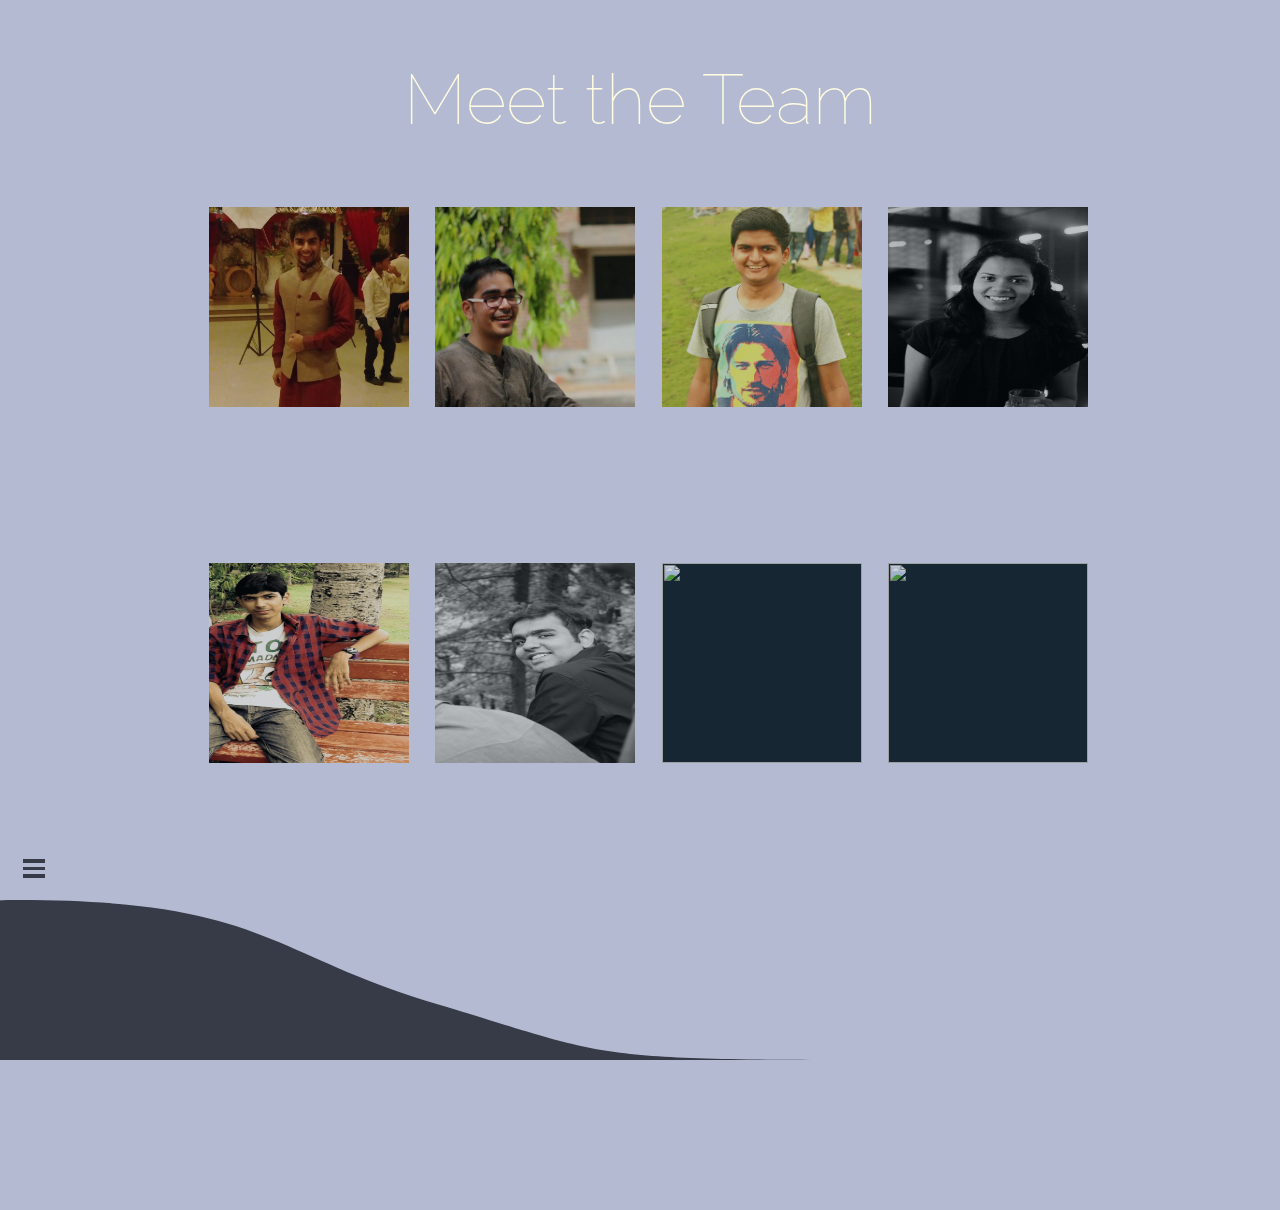
==== commit 4f6dc7ec: "added real images" ====
--- a/team.html
+++ b/team.html
@@ -45,405 +45,315 @@
                 <br>
                 <h1>Meet the Team</h1>
                 <div class="row pic-div">
-                        <!--
-                    <div class="col-md-3 pic-portion">
-    <img src="img/kunal.jpg" height="200px" width="200px">
-</div>
-<div class="col-md-3 pic-portion">
-    <img src="img/aakansh.jpg" height="200px" width="200px">
-</div>
-<div class="col-md-3 pic-portion">
-    <img src="img/chhavi.jpg" height="200px" width="200px">
-</div>
-<div class="col-md-3 pic-portion">
-    <img src="img/vikas.jpg" height="200px" width="200px">
-</div>
- -->
-                        <div class="col-md-3 grid pic-portion ">
-                            <figure class="effect-winston">
-                                <img src="img/aakansh.jpg" height="200px" height="100px" />
-                                <figcaption class=" hide1">
-                                    <h3>Aakansh <span>Gulati</span></h3>
-                                    <h5>Technical Head</h5>
-                                    <p>
-                                        <a href="#"><i class="fa fa-facebook"></i></a>
-                                        <a href="#"><i class="fa fa-google-plus"></i></a>
-                                        <a href="#"><i class="fa fa-twitter"></i></a>
-                                    </p>
-                                </figcaption>
-                            </figure>
-                        </div>
-                        <div class="col-md-3 grid pic-portion ">
-                            <figure class="effect-winston">
-                                <img src="img/kunal.jpg" height="200px" height="100px" />
-                                <figcaption class=" hide1">
-                                    <h3>Aakansh <span>Gulati</span></h3>
-                                    <h5>Technical Head</h5>
-                                    <p>
-                                        <a href="#"><i class="fa fa-facebook"></i></a>
-                                        <a href="#"><i class="fa fa-google-plus"></i></a>
-                                        <a href="#"><i class="fa fa-twitter"></i></a>
-                                    </p>
-                                </figcaption>
-                            </figure>
-                        </div>
-                        <div class="col-md-3 grid pic-portion ">
-                            <figure class="effect-winston">
-                                <img src="img/chhavi.jpg" height="200px" height="100px" />
-                                <figcaption class=" hide1">
-                                    <h3>Aakansh <span>Gulati</span></h3>
-                                    <h5>Technical Head</h5>
-                                    <p>
-                                        <a href="#"><i class="fa fa-facebook"></i></a>
-                                        <a href="#"><i class="fa fa-google-plus"></i></a>
-                                        <a href="#"><i class="fa fa-twitter"></i></a>
-                                    </p>
-                                </figcaption>
-                            </figure>
-                        </div>
-                        <div class="col-md-3 grid pic-portion ">
-                            <figure class="effect-winston">
-                                <img src="img/vikas.jpg" height="200px" height="100px" />
-                                <figcaption class=" hide1">
-                                    <h3>Aakansh <span>Gulati</span></h3>
-                                    <h5>Technical Head</h5>
-                                    <p>
-                                        <a href="#"><i class="fa fa-facebook"></i></a>
-                                        <a href="#"><i class="fa fa-google-plus"></i></a>
-                                        <a href="#"><i class="fa fa-twitter"></i></a>
-                                    </p>
-                                </figcaption>
-                            </figure>
-                        </div>
-                        <div class="col-md-3 grid pic-portion ">
-                            <figure class="effect-winston">
-                                <img src="img/manoj.jpg" height="200px" height="100px" />
-                                <figcaption class=" hide1">
-                                    <h3>Manoj <span>Pandey Rocks!!</span></h3>
-                                    <h5>Technical Head</h5>
-                                    <p>
-                                        <a href="#"><i class="fa fa-facebook"></i></a>
-                                        <a href="#"><i class="fa fa-google-plus"></i></a>
-                                        <a href="#"><i class="fa fa-twitter"></i></a>
-                                    </p>
-                                </figcaption>
-                            </figure>
-                        </div>
-                        <div class="col-md-3 grid pic-portion ">
-                            <figure class="effect-winston">
-                                <img src="img/shubhi.jpg" height="200px" height="100px" />
-                                <figcaption class=" hide1">
-                                    <h3>Shubhi <span>Ahluwalia</span></h3>
-                                    <h5>Technical Head</h5>
-                                    <p>
-                                        <a href="#"><i class="fa fa-facebook"></i></a>
-                                        <a href="#"><i class="fa fa-google-plus"></i></a>
-                                        <a href="#"><i class="fa fa-twitter"></i></a>
-                                    </p>
-                                </figcaption>
-                            </figure>
-                        </div>
-                        <div class="col-md-3 grid pic-portion ">
-                            <figure class="effect-winston">
-                                <img src="img/karish.jpg" height="200px" height="100px" />
-                                <figcaption class=" hide1">
-                                    <h3>Aakansh <span>Gulati</span></h3>
-                                    <h5>Technical Head</h5>
-                                    <p>
-                                        <a href="#"><i class="fa fa-facebook"></i></a>
-                                        <a href="#"><i class="fa fa-google-plus"></i></a>
-                                        <a href="#"><i class="fa fa-twitter"></i></a>
-                                    </p>
-                                </figcaption>
-                            </figure>
-                        </div>
-                        <div class="col-md-3 grid pic-portion ">
-                            <figure class="effect-winston">
-                                <img src="img/aakansh.jpg" height="200px" height="100px" />
-                                <figcaption class=" hide1">
-                                    <h3>Aakansh <span>Gulati</span></h3>
-                                    <h5>Technical Head</h5>
-                                    <p>
-                                        <a href="#"><i class="fa fa-facebook"></i></a>
-                                        <a href="#"><i class="fa fa-google-plus"></i></a>
-                                        <a href="#"><i class="fa fa-twitter"></i></a>
-                                    </p>
-                                </figcaption>
-                            </figure>
-                        </div>
-                        <div class="col-md-3 grid pic-portion ">
-                            <figure class="effect-winston">
-                                <img src="img/aakansh.jpg" height="200px" height="100px" />
-                                <figcaption class=" hide1">
-                                    <h3>Aakansh <span>Gulati</span></h3>
-                                    <h5>Technical Head</h5>
-                                    <p>
-                                        <a href="#"><i class="fa fa-facebook"></i></a>
-                                        <a href="#"><i class="fa fa-google-plus"></i></a>
-                                        <a href="#"><i class="fa fa-twitter"></i></a>
-                                    </p>
-                                </figcaption>
-                            </figure>
-                        </div>
-                        <div class="col-md-3 grid pic-portion ">
-                            <figure class="effect-winston">
-                                <img src="img/aakansh.jpg" height="200px" height="100px" />
-                                <figcaption class=" hide1">
-                                    <h3>Aakansh <span>Gulati</span></h3>
-                                    <h5>Technical Head</h5>
-                                    <p>
-                                        <a href="#"><i class="fa fa-facebook"></i></a>
-                                        <a href="#"><i class="fa fa-google-plus"></i></a>
-                                        <a href="#"><i class="fa fa-twitter"></i></a>
-                                    </p>
-                                </figcaption>
-                            </figure>
-                        </div>
-                        <div class="col-md-3 grid pic-portion ">
-                            <figure class="effect-winston">
-                                <img src="img/aakansh.jpg" height="200px" height="100px" />
-                                <figcaption class=" hide1">
-                                    <h3>Aakansh <span>Gulati</span></h3>
-                                    <h5>Technical Head</h5>
-                                    <p>
-                                        <a href="#"><i class="fa fa-facebook"></i></a>
-                                        <a href="#"><i class="fa fa-google-plus"></i></a>
-                                        <a href="#"><i class="fa fa-twitter"></i></a>
-                                    </p>
-                                </figcaption>
-                            </figure>
-                        </div>
-                        <div class="col-md-3 grid pic-portion ">
-                            <figure class="effect-winston">
-                                <img src="img/aakansh.jpg" height="200px" height="100px" />
-                                <figcaption class=" hide1">
-                                    <h3>Aakansh <span>Gulati</span></h3>
-                                    <h5>Technical Head</h5>
-                                    <p>
-                                        <a href="#"><i class="fa fa-facebook"></i></a>
-                                        <a href="#"><i class="fa fa-google-plus"></i></a>
-                                        <a href="#"><i class="fa fa-twitter"></i></a>
-                                    </p>
-                                </figcaption>
-                            </figure>
-                        </div>
-                        <div class="col-md-3 grid pic-portion ">
-                            <figure class="effect-winston">
-                                <img src="img/aakansh.jpg" height="200px" height="100px" />
-                                <figcaption class=" hide1">
-                                    <h3>Aakansh <span>Gulati</span></h3>
-                                    <h5>Technical Head</h5>
-                                    <p>
-                                        <a href="#"><i class="fa fa-facebook"></i></a>
-                                        <a href="#"><i class="fa fa-google-plus"></i></a>
-                                        <a href="#"><i class="fa fa-twitter"></i></a>
-                                    </p>
-                                </figcaption>
-                            </figure>
-                        </div>
-                        <div class="col-md-3 grid pic-portion ">
-                            <figure class="effect-winston">
-                                <img src="img/aakansh.jpg" height="200px" height="100px" />
-                                <figcaption class=" hide1">
-                                    <h3>Aakansh <span>Gulati</span></h3>
-                                    <h5>Technical Head</h5>
-                                    <p>
-                                        <a href="#"><i class="fa fa-facebook"></i></a>
-                                        <a href="#"><i class="fa fa-google-plus"></i></a>
-                                        <a href="#"><i class="fa fa-twitter"></i></a>
-                                    </p>
-                                </figcaption>
-                            </figure>
-                        </div>
-                        <div class="col-md-3 grid pic-portion ">
-                            <figure class="effect-winston">
-                                <img src="img/aakansh.jpg" height="200px" height="100px" />
-                                <figcaption class=" hide1">
-                                    <h3>Aakansh <span>Gulati</span></h3>
-                                    <h5>Technical Head</h5>
-                                    <p>
-                                        <a href="#"><i class="fa fa-facebook"></i></a>
-                                        <a href="#"><i class="fa fa-google-plus"></i></a>
-                                        <a href="#"><i class="fa fa-twitter"></i></a>
-                                    </p>
-                                </figcaption>
-                            </figure>
-                        </div>
-                        <div class="col-md-3 grid pic-portion ">
-                            <figure class="effect-winston">
-                                <img src="img/aakansh.jpg" height="200px" height="100px" />
-                                <figcaption class=" hide1">
-                                    <h3>Aakansh <span>Gulati</span></h3>
-                                    <h5>Technical Head</h5>
-                                    <p>
-                                        <a href="#"><i class="fa fa-facebook"></i></a>
-                                        <a href="#"><i class="fa fa-google-plus"></i></a>
-                                        <a href="#"><i class="fa fa-twitter"></i></a>
-                                    </p>
-                                </figcaption>
-                            </figure>
-                        </div>
-                        <div class="col-md-3 grid pic-portion ">
-                            <figure class="effect-winston">
-                                <img src="img/aakansh.jpg" height="200px" height="100px" />
-                                <figcaption class=" hide1">
-                                    <h3>Aakansh <span>Gulati</span></h3>
-                                    <h5>Technical Head</h5>
-                                    <p>
-                                        <a href="#"><i class="fa fa-facebook"></i></a>
-                                        <a href="#"><i class="fa fa-google-plus"></i></a>
-                                        <a href="#"><i class="fa fa-twitter"></i></a>
-                                    </p>
-                                </figcaption>
-                            </figure>
-                        </div>
-                        <div class="col-md-3 grid pic-portion ">
-                            <figure class="effect-winston">
-                                <img src="img/aakansh.jpg" height="200px" height="100px" />
-                                <figcaption class=" hide1">
-                                    <h3>Aakansh <span>Gulati</span></h3>
-                                    <h5>Technical Head</h5>
-                                    <p>
-                                        <a href="#"><i class="fa fa-facebook"></i></a>
-                                        <a href="#"><i class="fa fa-google-plus"></i></a>
-                                        <a href="#"><i class="fa fa-twitter"></i></a>
-                                    </p>
-                                </figcaption>
-                            </figure>
-                        </div>
-                        <div class="col-md-3 grid pic-portion ">
-                            <figure class="effect-winston">
-                                <img src="img/aakansh.jpg" height="200px" height="100px" />
-                                <figcaption class=" hide1">
-                                    <h3>Aakansh <span>Gulati</span></h3>
-                                    <h5>Technical Head</h5>
-                                    <p>
-                                        <a href="#"><i class="fa fa-facebook"></i></a>
-                                        <a href="#"><i class="fa fa-google-plus"></i></a>
-                                        <a href="#"><i class="fa fa-twitter"></i></a>
-                                    </p>
-                                </figcaption>
-                            </figure>
-                        </div>
-                        <div class="col-md-3 grid pic-portion ">
-                            <figure class="effect-winston">
-                                <img src="img/aakansh.jpg" height="200px" height="100px" />
-                                <figcaption class=" hide1">
-                                    <h3>Aakansh <span>Gulati</span></h3>
-                                    <h5>Technical Head</h5>
-                                    <p>
-                                        <a href="#"><i class="fa fa-facebook"></i></a>
-                                        <a href="#"><i class="fa fa-google-plus"></i></a>
-                                        <a href="#"><i class="fa fa-twitter"></i></a>
-                                    </p>
-                                </figcaption>
-                            </figure>
-                        </div>
-                        <div class="col-md-3 grid pic-portion ">
-                            <figure class="effect-winston">
-                                <img src="img/aakansh.jpg" height="200px" height="100px" />
-                                <figcaption class=" hide1">
-                                    <h3>Aakansh <span>Gulati</span></h3>
-                                    <h5>Technical Head</h5>
-                                    <p>
-                                        <a href="#"><i class="fa fa-facebook"></i></a>
-                                        <a href="#"><i class="fa fa-google-plus"></i></a>
-                                        <a href="#"><i class="fa fa-twitter"></i></a>
-                                    </p>
-                                </figcaption>
-                            </figure>
-                        </div>
-                        <!--                     
-                    <div class="col-md-3 pic-portion">
-                        <img src="img/manoj.jpg" height="200px" width="200px">
-                    </div>
-                    <div class="col-md-3 pic-portion">
-                        <img src="img/shubhi.jpg" height="200px" width="200px">
-                    </div>
-                    <div class="col-md-3 pic-portion">
-                        <img src="img/karish.jpg" height="200px" width="200px">
-                    </div>
-                    <div class="col-md-3 pic-portion">
-                        <img src="img/manoj.jpg" height="200px" width="200px">
-                    </div>
-                    <div class="col-md-3 pic-portion">
-                        <img src="img/manoj.jpg" height="200px" width="200px">
-                    </div>
-                    <div class="col-md-3 pic-portion">
-                        <img src="img/manoj.jpg" height="200px" width="200px">
-                    </div>
-                    <div class="col-md-3 pic-portion">
-                        <img src="img/manoj.jpg" height="200px" width="200px">
-                    </div>
-                    <div class="col-md-3 pic-portion">
-                        <img src="img/manoj.jpg" height="200px" width="200px">
-                    </div>
-                    <div class="col-md-3 pic-portion">
-                        <img src="img/manoj.jpg" height="200px" width="200px">
-                    </div>
-                    <div class="col-md-3 pic-portion">
-                        <img src="img/manoj.jpg" height="200px" width="200px">
-                    </div>
-                    <div class="col-md-3 pic-portion">
-                        <img src="img/manoj.jpg" height="200px" width="200px">
-                    </div>
-                    <div class="col-md-3 pic-portion">
-                        <img src="img/manoj.jpg" height="200px" width="200px">
-                    </div>
-                    <div class="col-md-3 pic-portion">
-                        <img src="img/manoj.jpg" height="200px" width="200px">
-                    </div>
-                    <div class="col-md-3 pic-portion">
-                        <img src="img/manoj.jpg" height="200px" width="200px">
-                    </div>
-                    <div class="col-md-3 pic-portion">
-                        <img src="img/manoj.jpg" height="200px" width="200px">
-                    </div>
-                    <div class="col-md-3 pic-portion">
-                        <img src="img/manoj.jpg" height="200px" width="200px">
-                    </div>
-                    <div class="col-md-3 pic-portion">
-                        <img src="img/manoj.jpg" height="200px" width="200px">
-                    </div>
-                    <div class="col-md-3 pic-portion">
-                        <img src="img/manoj.jpg" height="200px" width="200px">
-                    </div>
-                    <div class="col-md-3 pic-portion">
-                        <img src="img/manoj.jpg" height="200px" width="200px">
-                    </div>
-                    <div class="col-md-3 pic-portion">
-                        <img src="img/manoj.jpg" height="200px" width="200px">
-                    </div>
-                     -->
-                        <div class="col-md-12 end text-center">
-                            <h1>BYE</h1>
-                        </div>
+                    <div class="col-md-3 col-xs-4 grid pic-portion ">
+                        <figure class="effect-winston">
+                            <img src="img/kunal.jpg" height="200px" width="200px" />
+                            <figcaption class=" hide1">
+                                <h3>Kunal<br> <span>Dhir</span></h3>
+                                <h5>Organiser</h5>
+                                <p>
+                                    <a href="#"><i class="fa fa-facebook"></i></a>
+                                    <a href="#"><i class="fa fa-google-plus"></i></a>
+                                    <a href="#"><i class="fa fa-twitter"></i></a>
+                                </p>
+                            </figcaption>
+                        </figure>
+                    </div>
+                    <div class="col-md-3 col-xs-4 grid pic-portion ">
+                        <figure class="effect-winston">
+                            <img src="img/aakansh.jpg" height="200px" width="200px" />
+                            <figcaption class=" hide1">
+                                <h3>Aakansh <span>Gulati</span></h3>
+                                <h5>Technical Head</h5>
+                                <p>
+                                    <a href="#"><i class="fa fa-facebook"></i></a>
+                                    <a href="#"><i class="fa fa-google-plus"></i></a>
+                                    <a href="#"><i class="fa fa-twitter"></i></a>
+                                </p>
+                            </figcaption>
+                        </figure>
+                    </div>
+                    <div class="col-md-3 col-xs-4 grid pic-portion ">
+                        <figure class="effect-winston">
+                            <img src="img/ankur-sharma.jpg" height="200px" width="200px" />
+                            <figcaption class=" hide1">
+                                <h3>Ankur<br> <span>Sharma</span></h3>
+                                <h5>Public Relations</h5>
+                                <p>
+                                    <a href="#"><i class="fa fa-facebook"></i></a>
+                                    <a href="#"><i class="fa fa-google-plus"></i></a>
+                                    <a href="#"><i class="fa fa-twitter"></i></a>
+                                </p>
+                            </figcaption>
+                        </figure>
+                    </div>
+                    <div class="col-md-3 col-xs-4 grid pic-portion ">
+                        <figure class="effect-winston">
+                            <img src="img/srishti-rawat.jpg" width="200px" width="100px" />
+                            <figcaption class=" hide1">
+                                <h3>Srishti <span>Rawat</span></h3>
+                                <h5>Curation</h5>
+                                <p>
+                                    <a href="#"><i class="fa fa-facebook"></i></a>
+                                    <a href="#"><i class="fa fa-google-plus"></i></a>
+                                    <a href="#"><i class="fa fa-twitter"></i></a>
+                                </p>
+                            </figcaption>
+                        </figure>
+                    </div>
+                    <div class="col-md-3 col-xs-4 grid pic-portion ">
+                        <figure class="effect-winston">
+                            <img src="img/chhaviraj.jpg" width="200px" height="200px" />
+                            <figcaption class=" hide1">
+                                <h3>Chhavi<span>Raj</span></h3>
+                                <h5>Technical Head</h5>
+                                <p>
+                                    <a href="#"><i class="fa fa-facebook"></i></a>
+                                    <a href="#"><i class="fa fa-google-plus"></i></a>
+                                    <a href="#"><i class="fa fa-twitter"></i></a>
+                                </p>
+                            </figcaption>
+                        </figure>
+                    </div>
+                    <div class="col-md-3 col-xs-4 grid pic-portion ">
+                        <figure class="effect-winston">
+                            <img src="img/pranjal-sethi.jpg" height="200px" width="200px" />
+                            <figcaption class=" hide1">
+                                <h3>Pranjal<span>Sethi</span></h3>
+                                <h5>Sponsership</h5>
+                                <p>
+                                    <a href="#"><i class="fa fa-facebook"></i></a>
+                                    <a href="#"><i class="fa fa-google-plus"></i></a>
+                                    <a href="#"><i class="fa fa-twitter"></i></a>
+                                </p>
+                            </figcaption>
+                        </figure>
+                    </div>
+                    <div class="col-md-3 col-xs-4 grid pic-portion ">
+                        <figure class="effect-winston">
+                            <img src="img/kartik-anand.jpg" height="200px" width="200px" />
+                            <figcaption class=" hide1">
+                                <h3>Kartik<span>Anand</span></h3>
+                                <h5>Technical Head</h5>
+                                <p>
+                                    <a href="#"><i class="fa fa-facebook"></i></a>
+                                    <a href="#"><i class="fa fa-google-plus"></i></a>
+                                    <a href="#"><i class="fa fa-twitter"></i></a>
+                                </p>
+                            </figcaption>
+                        </figure>
+                    </div>
+                    <div class="col-md-3 col-xs-4 grid pic-portion ">
+                        <figure class="effect-winston">
+                            <img src="img/ritish.jpg" height="200px" width="200px" />
+                            <figcaption class=" hide1">
+                                <h3>Ritish<span>Gumber</span></h3>
+                                <h5>Finance</h5>
+                                <p>
+                                    <a href="#"><i class="fa fa-facebook"></i></a>
+                                    <a href="#"><i class="fa fa-google-plus"></i></a>
+                                    <a href="#"><i class="fa fa-twitter"></i></a>
+                                </p>
+                            </figcaption>
+                        </figure>
+                    </div>
+                    <div class="col-md-3 col-xs-4 grid pic-portion ">
+                        <figure class="effect-winston">
+                            <img src="img/akshat-pant.jpg" height="200px" width="200px" />
+                            <figcaption class=" hide1">
+                                <h3>Akshat<span>Pant</span></h3>
+                                <h5>Finance</h5>
+                                <p>
+                                    <a href="#"><i class="fa fa-facebook"></i></a>
+                                    <a href="#"><i class="fa fa-google-plus"></i></a>
+                                    <a href="#"><i class="fa fa-twitter"></i></a>
+                                </p>
+                            </figcaption>
+                        </figure>
+                    </div>
+                    <div class="col-md-3 col-xs-4 grid pic-portion ">
+                        <figure class="effect-winston">
+                            <img src="img/manoj.jpg" height="200px" width="200px" />
+                            <figcaption class=" hide1">
+                                <h3>Manoj<span>Pandey</span></h3>
+                                <h5>Technical Lead</h5>
+                                <p>
+                                    <a href="#"><i class="fa fa-facebook"></i></a>
+                                    <a href="#"><i class="fa fa-google-plus"></i></a>
+                                    <a href="#"><i class="fa fa-twitter"></i></a>
+                                </p>
+                            </figcaption>
+                        </figure>
+                    </div>
+                    <div class="col-md-3 col-xs-4 grid pic-portion ">
+                        <figure class="effect-winston">
+                            <img src="hitesh-singh.jpg" height="200px" width="200px" />
+                            <figcaption class=" hide1">
+                                <h3>Hitesh Singh<span>Rathore</span></h3>
+                                <h5>Sponsership</h5>
+                                <p>
+                                    <a href="#"><i class="fa fa-facebook"></i></a>
+                                    <a href="#"><i class="fa fa-google-plus"></i></a>
+                                    <a href="#"><i class="fa fa-twitter"></i></a>
+                                </p>
+                            </figcaption>
+                        </figure>
+                    </div>
+                    <div class="col-md-3 col-xs-4 grid pic-portion ">
+                        <figure class="effect-winston">
+                            <img src="img/saumya.jpg" height="200px" width="200px" />
+                            <figcaption class=" hide1">
+                                <h3>Saumya<span>Sharma</span></h3>
+                                <h5>Production</h5>
+                                <p>
+                                    <a href="#"><i class="fa fa-facebook"></i></a>
+                                    <a href="#"><i class="fa fa-google-plus"></i></a>
+                                    <a href="#"><i class="fa fa-twitter"></i></a>
+                                </p>
+                            </figcaption>
+                        </figure>
+                    </div>
+                    <div class="col-md-3 col-xs-4 grid pic-portion ">
+                        <figure class="effect-winston">
+                            <img src="img/lakshay-kalra.jpg" height="200px" width="200px" />
+                            <figcaption class=" hide1">
+                                <h3>Lakshay<span>Kalra</span></h3>
+                                <h5>Production</h5>
+                                <p>
+                                    <a href="#"><i class="fa fa-facebook"></i></a>
+                                    <a href="#"><i class="fa fa-google-plus"></i></a>
+                                    <a href="#"><i class="fa fa-twitter"></i></a>
+                                </p>
+                            </figcaption>
+                        </figure>
+                    </div>
+                    <div class="col-md-3 col-xs-4 grid pic-portion ">
+                        <figure class="effect-winston">
+                            <img src="img/samsten-gurmat.jpg" height="200px" width="200px" />
+                            <figcaption class=" hide1">
+                                <h3>Samsten<span>Gurmet</span></h3>
+                                <h5>Production</h5>
+                                <p>
+                                    <a href="#"><i class="fa fa-facebook"></i></a>
+                                    <a href="#"><i class="fa fa-google-plus"></i></a>
+                                    <a href="#"><i class="fa fa-twitter"></i></a>
+                                </p>
+                            </figcaption>
+                        </figure>
+                    </div>
+                    <div class="col-md-3 col-xs-4 grid pic-portion ">
+                        <figure class="effect-winston">
+                            <img src="img/jasleen.jpg" height="200px" width="200px" />
+                            <figcaption class=" hide1">
+                                <h3>Jasleen<span>Kaur</span></h3>
+                                <h5>Curation</h5>
+                                <p>
+                                    <a href="#"><i class="fa fa-facebook"></i></a>
+                                    <a href="#"><i class="fa fa-google-plus"></i></a>
+                                    <a href="#"><i class="fa fa-twitter"></i></a>
+                                </p>
+                            </figcaption>
+                        </figure>
+                    </div>
+                    <div class="col-md-3 col-xs-4 grid pic-portion ">
+                        <figure class="effect-winston">
+                            <img src="img/aakansh.jpg" height="200px" width="200px" />
+                            <figcaption class=" hide1">
+                                <h3>Aakansh <span>Gulati</span></h3>
+                                <h5>Technical Head</h5>
+                                <p>
+                                    <a href="#"><i class="fa fa-facebook"></i></a>
+                                    <a href="#"><i class="fa fa-google-plus"></i></a>
+                                    <a href="#"><i class="fa fa-twitter"></i></a>
+                                </p>
+                            </figcaption>
+                        </figure>
+                    </div>
+                    <div class="col-md-3 col-xs-4 grid pic-portion ">
+                        <figure class="effect-winston">
+                            <img src="img/shubhi.jpg" height="200px" width="200px" />
+                            <figcaption class=" hide1">
+                                <h3>Shubhi<span>Ahluwalia</span></h3>
+                                <h5>Technical Head</h5>
+                                <p>
+                                    <a href="#"><i class="fa fa-facebook"></i></a>
+                                    <a href="#"><i class="fa fa-google-plus"></i></a>
+                                    <a href="#"><i class="fa fa-twitter"></i></a>
+                                </p>
+                            </figcaption>
+                        </figure>
+                    </div>
+                    <div class="col-md-3 col-xs-4 grid pic-portion ">
+                        <figure class="effect-winston">
+                            <img src="img/karishmaa.jpg" height="200px" width="200px" />
+                            <figcaption class=" hide1">
+                                <h3>Karishmaa<span>Chug</span></h3>
+                                <h5>Sponsership</h5>
+                                <p>
+                                    <a href="#"><i class="fa fa-facebook"></i></a>
+                                    <a href="#"><i class="fa fa-google-plus"></i></a>
+                                    <a href="#"><i class="fa fa-twitter"></i></a>
+                                </p>
+                            </figcaption>
+                        </figure>
+                    </div>
+                    <div class="col-md-3 col-xs-4 grid pic-portion ">
+                        <figure class="effect-winston">
+                            <img src="img/aakansh.jpg" height="200px" width="200px" />
+                            <figcaption class=" hide1">
+                                <h3>Aakansh <span>Gulati</span></h3>
+                                <h5>Technical Head</h5>
+                                <p>
+                                    <a href="#"><i class="fa fa-facebook"></i></a>
+                                    <a href="#"><i class="fa fa-google-plus"></i></a>
+                                    <a href="#"><i class="fa fa-twitter"></i></a>
+                                </p>
+                            </figcaption>
+                        </figure>
+                    </div>
+                    <div class="col-md-3 col-xs-4 grid pic-portion ">
+                        <figure class="effect-winston">
+                            <img src="img/aakansh.jpg" height="200px" width="200px" />
+                            <figcaption class=" hide1">
+                                <h3>Aakansh <span>Gulati</span></h3>
+                                <h5>Technical Head</h5>
+                                <p>
+                                    <a href="#"><i class="fa fa-facebook"></i></a>
+                                    <a href="#"><i class="fa fa-google-plus"></i></a>
+                                    <a href="#"><i class="fa fa-twitter"></i></a>
+                                </p>
+                            </figcaption>
+                        </figure>
+                    </div>
+                    <div class="col-md-12 end text-center">
+                        <h1>.</h1>
                     </div>
                 </div>
             </div>
         </div>
-        <!-- /container -->
-        <script src="js/classie.js"></script>
-        <script src="js/main3.js"></script>
-        <script>
-        // For Demo purposes only (show hover effect on mobile devices)
-        [].slice.call(document.querySelectorAll('a[href="#"')).forEach(function(el) {
-            el.addEventListener('click', function(ev) {
-                ev.preventDefault();
-            });
+    </div>
+    <!-- /container -->
+    <script src="js/classie.js"></script>
+    <script src="js/main3.js"></script>
+    <script>
+    // For Demo purposes only (show hover effect on mobile devices)
+    [].slice.call(document.querySelectorAll('a[href="#"')).forEach(function(el) {
+        el.addEventListener('click', function(ev) {
+            ev.preventDefault();
         });
-        </script>
-        <script src="//code.jquery.com/jquery-1.11.3.min.js"></script>
-        <script>
-        $(".hide1").hover(function() {
-                //        $(this).css("visibility", "visible");
-                $(this).find("h3 ,h5").show();
-            },
-            function() {
-                //        $(this).css("visibility", "hidden");
-                $(this).find("h3 ,h5").hide();
-            });
-        </script>
+    });
+    </script>
+    <script src="//code.jquery.com/jquery-1.11.3.min.js"></script>
+    <script>
+    $(".hide1").hover(function() {
+            //        $(this).css("visibility", "visible");
+            $(this).find("h3 ,h5").show();
+        },
+        function() {
+            //        $(this).css("visibility", "hidden");
+            $(this).find("h3 ,h5").hide();
+        });
+    </script>
 </body>
 
 </html>
--- a/css/team.css
+++ b/css/team.css
@@ -173,7 +173,7 @@
 
 .hide1 h3, h5{
     display: none;
-
+    background: #cc6055;
 } 
 
 /*///////////////////*/
